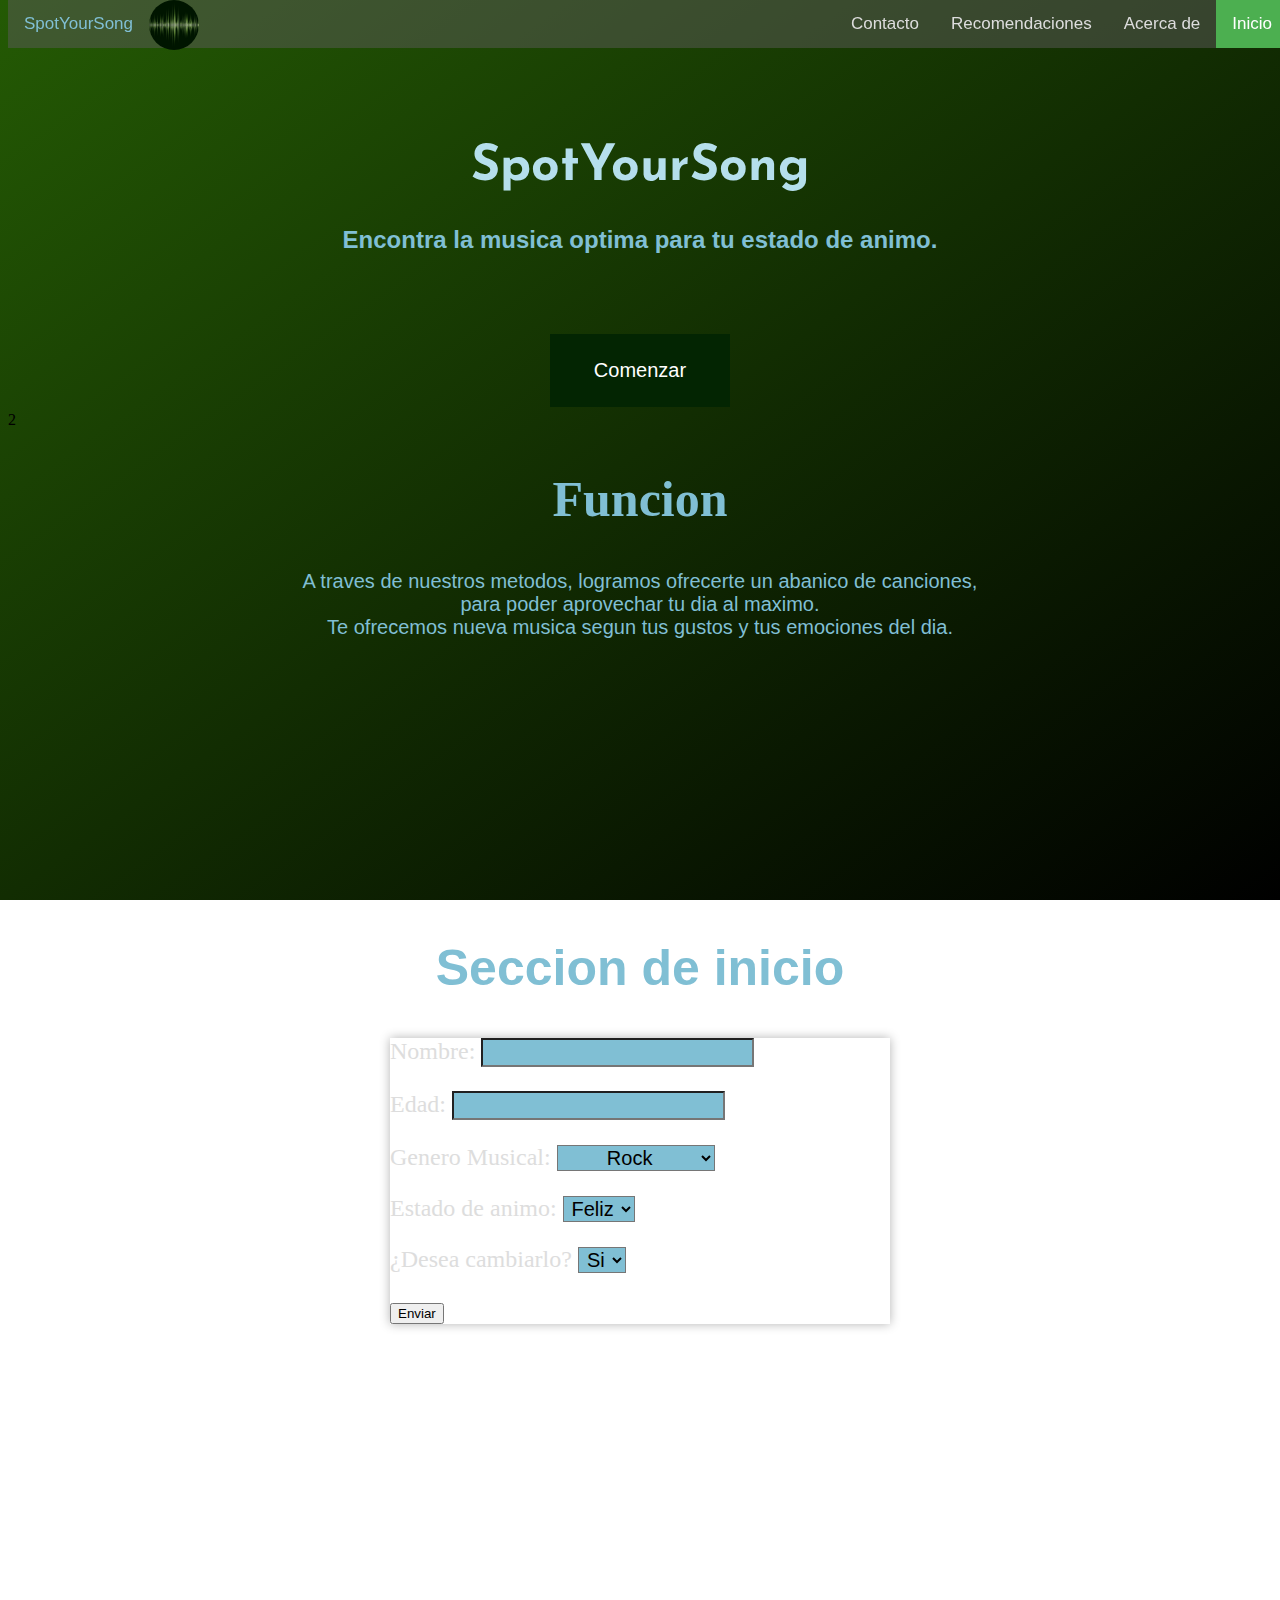
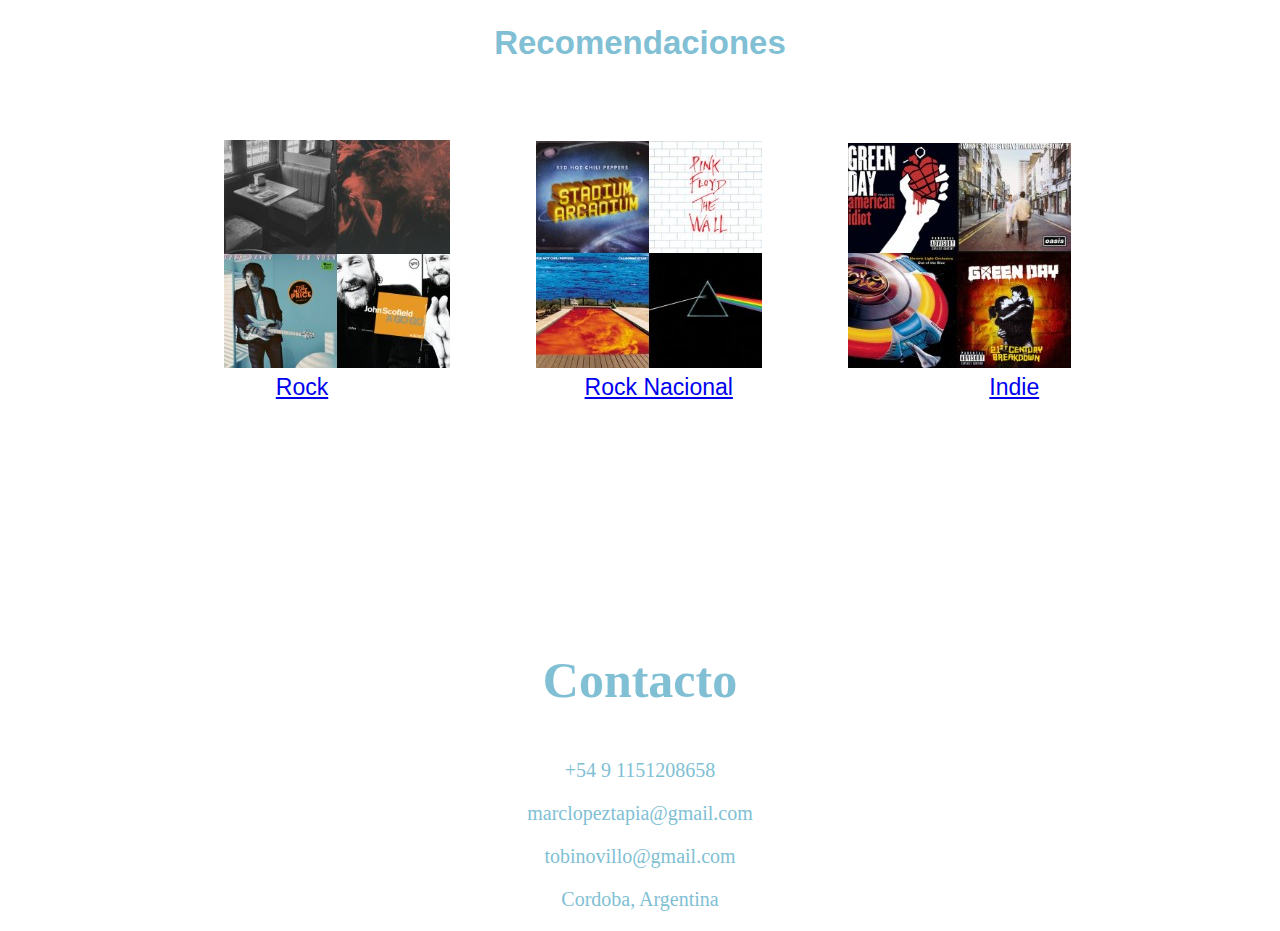
==== index.html @ 5e168425 "java1.3" ====
<!DOCTYPE html>
<html lang="en">
<head>
  <meta charset="UTF-8">
  <title>SpotYourSong</title>
  <meta content="Marcos Lopez y Tobias Novillo" name="autores">
  <meta content="Web para encontrar musica" name="descripcion">
  <meta content="Rock, Pop, indie, tecno, regaetton, rock nacion" name="palabras-clave">
  <link rel="preconnect" href="https://fonts.googleapis.com">
  <link rel="preconnect" href="https://fonts.gstatic.com" crossorigin>
  <link href="https://fonts.googleapis.com/css2?family=Josefin+Sans&display=swap" rel="stylesheet">
  <link rel="stylesheet" href="estilos.css">
  <link rel="shortcut icon" href="Fotos/logo2.jpeg" type="image/x-icon" alt="logo">
  <script type="text/javascript" src="funciones.js"></script>
</head>

<body>
  
  <header>
    <div class="navbar">
      <a href="#" class="tit">SpotYourSong</a>
      <a href="index.html" class= "active">Inicio</a>
      <a href="AcercaDe.html" class="acerca">Acerca de</a> 
      <a href="#Rec" class="recomendaciones">Recomendaciones</a>
      <a href="#contact" class= "contacto" >Contacto</a>
      <img id="logo" src="Fotos/logo2.jpeg" alt="Logo de la pagina."> 
    </div>

    <section class="textos-header">
      <h1 id="tituloPrincipal">SpotYourSong</h1>
      <h2 id="slogan"> 
        Encontra la musica optima para tu estado de animo.
      </h2>
    </section>
  </header>

  <main>
      <div id="contenedor">
        <button id="boton"><a href=#inicio>Comenzar</a></button>
      </div>
    </section>
  </main>2

  <h2 id="funcion">Funcion</h2>
  <section id="funcionalidad">
    <p>
      A traves de nuestros metodos, logramos ofrecerte un abanico de canciones,<br>
       para poder aprovechar tu dia al maximo.<br>
      Te ofrecemos nueva musica segun tus gustos y tus emociones del dia.
    </p>
  </section>

  <h2 id="inicio">Seccion de inicio</h2>
  <section id="Init">
    <form id="Formulario_Estado">
      <p>
        Nombre:
        <label for="nombre"></label>
        <input id="nom" type="text">

      </p>

      <p>
        Edad:
        <label for="edad"></label>
        <input id="eda" type="text" required>
      </p>

      <p>
        Genero Musical:
        <label for="genero"></label>
        <select id="genero">
          <option id= "rock" value="rock">Rock</option>
          <option id= "regge"value="reggeton">Reggeton</option>
          <option id ="rockn"value="Rock Nacional">Rock Nacional</option>
          <option id ="tecno"value="Tecno">Tecno generico</option>
        </select>
      </p>
  
      <p>
        Estado de animo:
        <label for="estado"></label>
        <select id="estado">
          <option id="feliz" value="Feliz">Feliz</option>
          <option id="triste" value="Triste">Triste</option>
        </select>
      </p>

      <p>
        ¿Desea cambiarlo?
        <label for="cambio"></label>
        <select id="cambio">
          <option id="si">Si</option>
          <option id="no">No</option>
        </select>
      </p>

      <p>
        <button class= "enviar" type="button" onclick="validacion();canciones()">Enviar</button>
      </p>
    </form>
  </section>

  <h2 id="Rec">Recomendaciones</h2>
  <section id="recom">
    <p>Te recomendamos algunos mix de canciones en spotify que probablemente no conocias: </p>

    <div id="cuadro">
      <img id="album" src="Fotos/album.jpg" alt="album1">
      <img id="album2" src="Fotos/album2.jpg" alt="album2">
      <img id="album3" src="Fotos/album3.jpg" alt="album3">
      <div class="playlist">
        <a href="https://open.spotify.com/playlist/0IgcpTmBDDiM1LK8ibbQpn?si=61bbd2f4859346fb" id="play1">Rock</a>
        <a href="https://open.spotify.com/playlist/2sxWXoLD5AUyGDnlIcetSJ?si=ed8d44a08c424607" id="play2">Rock Nacional</a>
        <a href="https://open.spotify.com/playlist/3QhdwkvgorJ3FhOgFNNyPO?si=23a668f12faa4a06" id="play3">Indie</a>
      </div>
     </div>

    
  </section>

  <h2 id="contact">Contacto</h2>
  <section id="cont">
    <p>+54 9 1151208658 </p>
    <p>marclopeztapia@gmail.com</p>
    <p>tobinovillo@gmail.com</p>
    <p>Cordoba, Argentina</p>
  </section>
  

 
</body>
</html>
---- estilos.css ----
#tituloPrincipal {
    color: rgb(181, 223, 236);
    text-align: center;
    font-size: 50px;
    /*font-family: SF Pro Display,SF Pro Icons,AOS Icons,Helvetica Neue,Helvetica,Arial,sans-serif;
    */
    font-family: 'Josefin Sans', sans-serif;
    
  }

  #logo {
    position: absolute;
    display: inline-block;
    vertical-align: middle;
    margin-right: 10px;
    width: 50px;
    height: 50px;
    border-radius: 300%;
    padding: 0px;
    background-color: transparent;
    opacity: 1;

  }

  body {
    /*background-image: url("Fotos/background.jpeg");*/
    /*background: linear-gradient(45deg, #000000,#1b1919 ,#005000, #035503, #1b1919, #000000);*/
    background:linear-gradient(to bottom right, #245a04, #000000);
    background-repeat: no-repeat;
    background-size: cover;
    background-attachment: fixed;
    padding-top: 100px;
  }

  
  .navbar {
    font-family: SF Pro Display,SF Pro Icons,AOS Icons,Helvetica Neue,Helvetica,Arial,sans-serif;
    position: fixed;
    top: 0;
    width: 100%;
    background-color: rgba(91, 89, 89, 0.5);
    z-index: 1;
  }


  .navbar a {
    float: right;
    /*color: #f2f2f2;*/
    text-align: center;
    padding: 14px 16px;
    text-decoration: none;
    font-size: 17px;
  }

  .navbar a:hover {
    background-color: #ddd;
    color: black;
  }

  .navbar .active {
    background-color: #4CAF50;
    color: white;
  }
  .tit {
  float: left !important;
  color: rgb(128, 191, 212);
  font-family:SF Pro Display,SF Pro Icons,AOS Icons,Helvetica Neue,Helvetica,Arial,sans-serif ;
  }

.recomendaciones{
    color:#ddd;
}

.acerca{
    color:#ddd;
}
.contacto{
    color:#ddd;
}
.navbar a.tit:hover{
  text-decoration: none;
}
#slogan{
  color: rgb(128, 191, 212);
  text-align: center;
  font-family: SF Pro Display,SF Pro Icons,AOS Icons,Helvetica Neue,Helvetica,Arial,sans-serif;
  
  
}
#contenedor{
  text-align: center;
}
button a{
  text-decoration: none;
  color:inherit;
}
#boton{
  background-color:#032502;
  border:none;
  color:white;
  padding: 25px 44px;
  text-align: center;
  text-decoration: none;
  display:inline-block;
  font-size: 20px;
  margin: 4px 2px;
  cursor:pointer;
  margin-top: 60px;
}
#inicio{
    text-align: center;
  color:rgb(128, 191, 212);
  font-size: 50px;
  margin-top: 300px;
  font-family: SF Pro Display,SF Pro Icons,AOS Icons,Helvetica Neue,Helvetica,Arial,sans-serif;
}
#init{
  font-family: SF Pro Display,SF Pro Icons,AOS Icons,Helvetica Neue,Helvetica,Arial,sans-serif;
  margin-top: 50px;
  justify-content: center;
  display:flex;
  align-items: center;
}
#Formulario_Estado{
    margin:0% auto;
    margin-top: 20px;
  color:#ddd;
  max-width: 500px;
  font-size: x-large;
  box-shadow: 0 0 10px rgba(0,0,0,0.3);

}

#play1 {
  margin-left:20px;
}
#play2{
  margin-left: 250px;
}
#play3{
  margin-left: 250px;
}
#funcion{
  text-align: center;
  color:rgb(128, 191, 212);
  font-size: 50px;
}
#funcionalidad{

  text-align: center;
  color:rgb(128, 191, 212);
  font-size:20px;
  font-family: SF Pro Display,SF Pro Icons,AOS Icons,Helvetica Neue,Helvetica,Arial,sans-serif;
}

#nom{
  text-align: center;
  font-size: 20px;
  background-color:rgb(128, 191, 212) ;
}

#eda{
  text-align: center;
  font-size: 20px;
  background-color:rgb(128, 191, 212) ;
}

#genero{
    text-align: center;
    font-size: 20px;
    background-color:rgb(128, 191, 212) ;
   
}

#estado{
    text-align: center;
    font-size: 20px;
    background-color: rgb(128, 191, 212);
    
}
#cambio{
    text-align: center;
    font-size: 20px;
    background-color: rgb(128, 191, 212);
}
a.enviar{
    display:inline-block;
    padding:4px 7px;
    margin:0.1em;
    border:0.15em solid #CCCCCC;
    box-sizing: border-box;
    text-decoration:none;
    font-weight:400;
    font-family:'Segoe UI','Roboto',sans-serif;
    color:#000000;
    background-color:rgb(128, 191, 212);;
    text-align:center;
    position:relative;
    }
    a.enviar:hover{
    border-color:#7a7a7a;
    }
    a.enviar:active{
    background-color:#999999;
    }
   


#Rec{
    text-align: center;
    color:rgb(128, 191, 212);
    font-size: 33px;
    margin-top: 300px;
    font-family: SF Pro Display,SF Pro Icons,AOS Icons,Helvetica Neue,Helvetica,Arial,sans-serif;
}

#recom{
    text-align: center;
    color:white;
    font-size: 23px;
    margin-top: 10px;
    font-family: SF Pro Display,SF Pro Icons,AOS Icons,Helvetica Neue,Helvetica,Arial,sans-serif;
}


#cuadro{
    margin-left: 15px;
    color:rgb(128, 191, 212);
    margin-top: 10px;
    font-family: SF Pro Display,SF Pro Icons,AOS Icons,Helvetica Neue,Helvetica,Arial,sans-serif;
}

.playlist{
    color:rgb(128, 191, 212);
    text-decoration: none;
    display: inline-block;
    cursor:pointer;
    font-family: SF Pro Display,SF Pro Icons,AOS Icons,Helvetica Neue,Helvetica,Arial,sans-serif;
}

.playlist:hover{
    border-color: #7a7a7a;
}

#play{
    color:rgb(128, 191, 212);
    text-decoration: none;
    display: inline-block;
    cursor:pointer;
    font-family: SF Pro Display,SF Pro Icons,AOS Icons,Helvetica Neue,Helvetica,Arial,sans-serif;
}

#album2{
    margin-left:80px;
}
#album3{
    margin-left:80px;
}

#contact{
    margin-top: 250px;
    text-align: center;
    font-size:50px;
    color:rgb(128, 191, 212);
}
#cont{
    margin-top: 50px;
    text-align: center;
    font-size:20px;
    color:rgb(128, 191, 212);
}

#titul{
    text-align: center;
    color:rgb(128, 191, 212);
    font-size: 50px;
    font-family: SF Pro Display,SF Pro Icons,AOS Icons,Helvetica Neue,Helvetica,Arial,sans-serif;
}
#funcionn{
    text-align: center;
    color:rgb(128, 191, 212);
    font-size: 50px;
    font-family: SF Pro Display,SF Pro Icons,AOS Icons,Helvetica Neue,Helvetica,Arial,sans-serif;
    margin-top: 60px;
}
#explicacion{
    text-align: center;
    color:rgb(34, 142, 179);
    font-size:20px;
    font-family: SF Pro Display,SF Pro Icons,AOS Icons,Helvetica Neue,Helvetica,Arial,sans-serif;
}

#objetivos{
    margin-top: 40px;
    text-align: center;
    color:rgb(128, 191, 212);
    font-size: 50px;
    font-family: SF Pro Display,SF Pro Icons,AOS Icons,Helvetica Neue,Helvetica,Arial,sans-serif;
}

#obj{
    color:rgb(34, 142, 179);
    text-align: center;
    font-size:20px;
    font-family: SF Pro Display,SF Pro Icons,AOS Icons,Helvetica Neue,Helvetica,Arial,sans-serif;
}
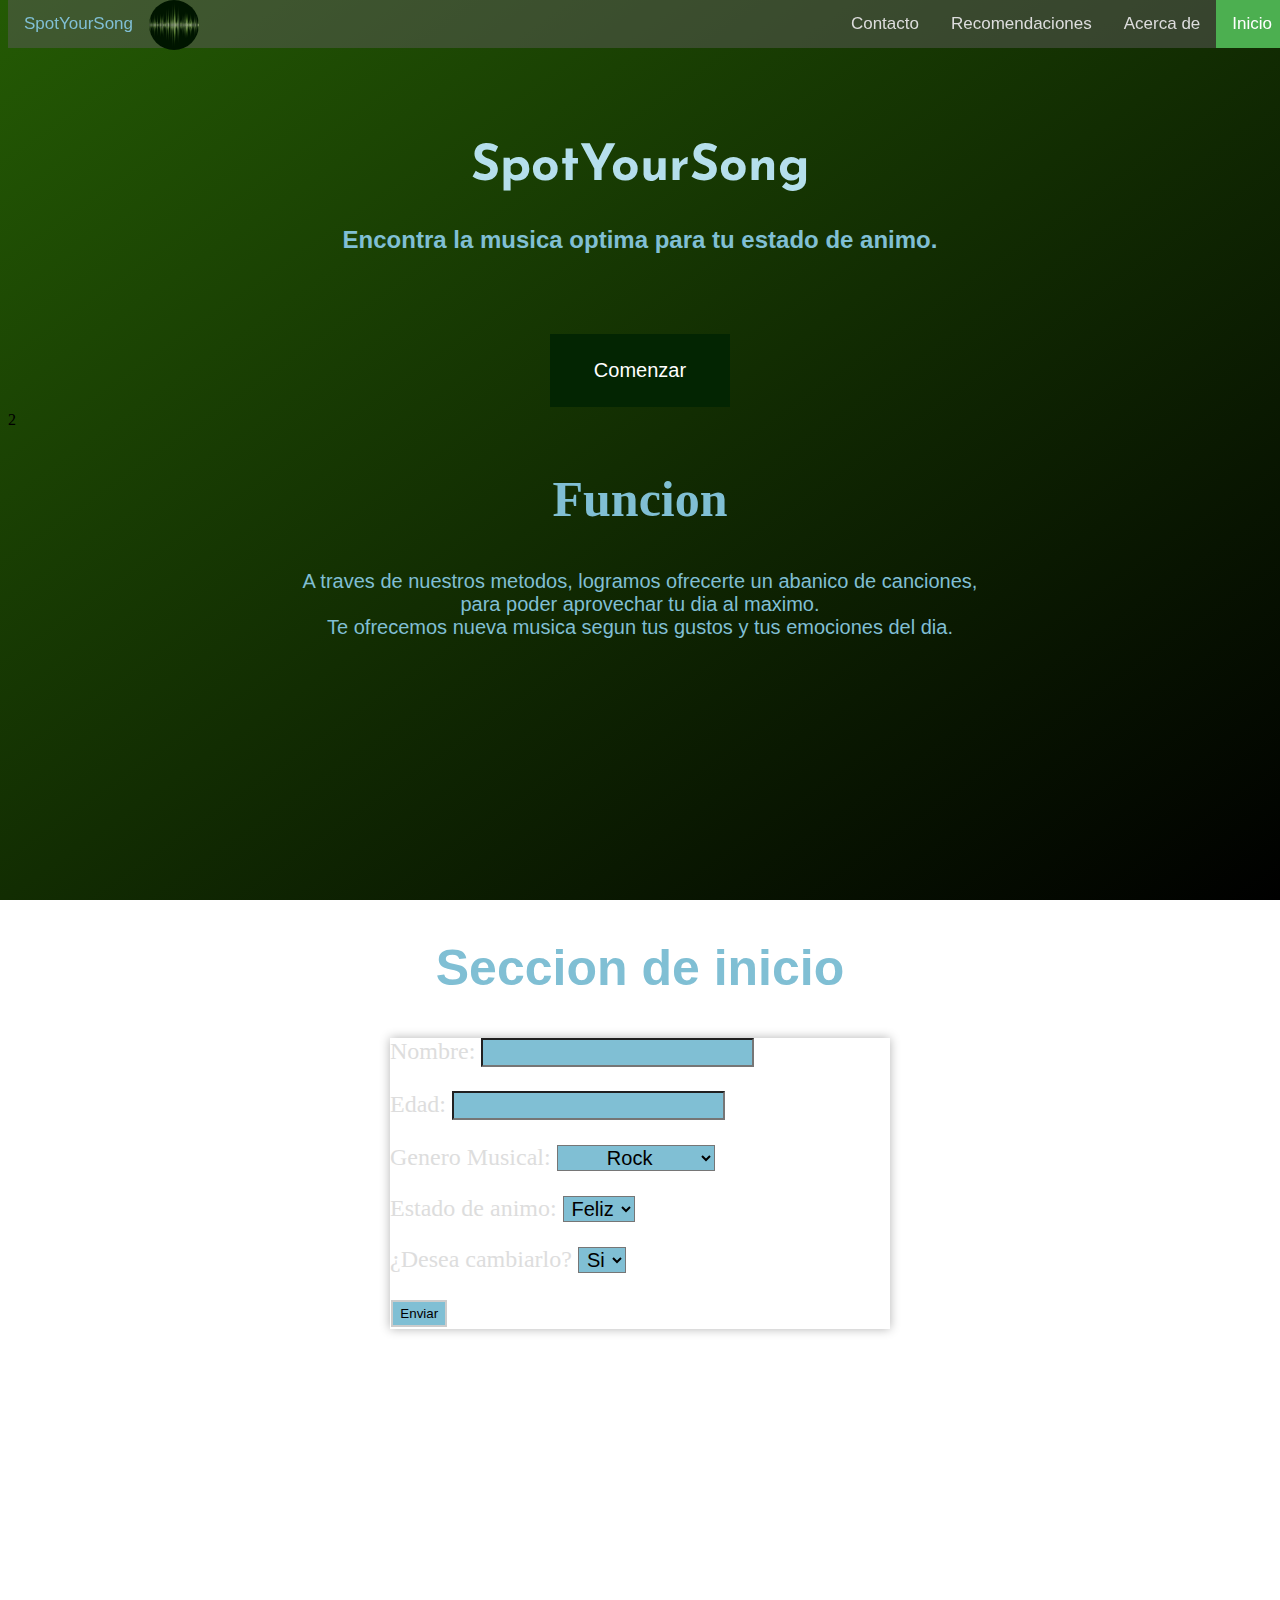
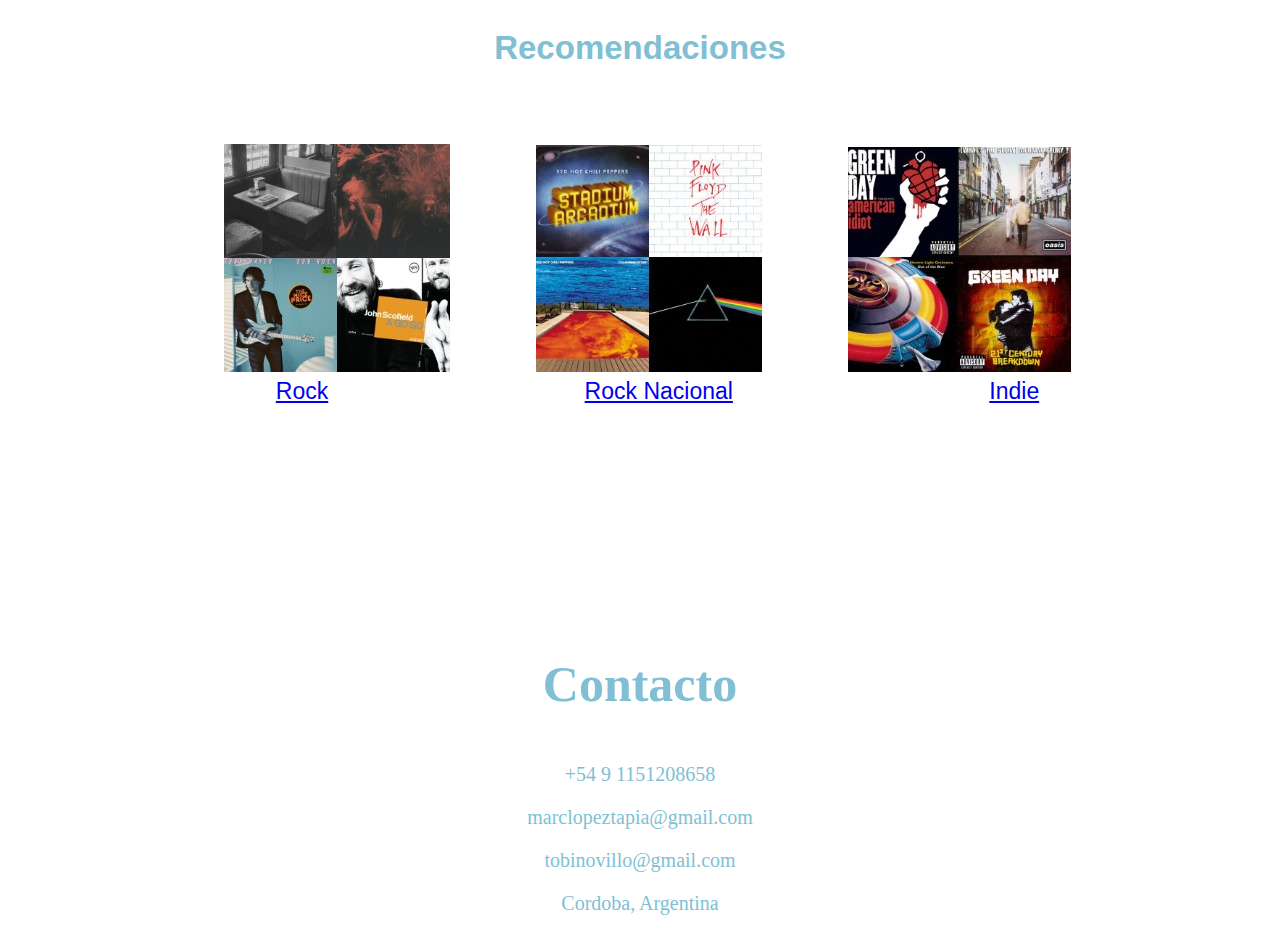
==== commit c3511a44: "Java1.5" ====
--- a/index.html
+++ b/index.html
@@ -5,7 +5,7 @@
   <title>SpotYourSong</title>
   <meta content="Marcos Lopez y Tobias Novillo" name="autores">
   <meta content="Web para encontrar musica" name="descripcion">
-  <meta content="Rock, Pop, indie, tecno, regaetton, rock nacion" name="palabras-clave">
+  <meta content="Rock, tecno, trap, rock nacional" name="palabras-clave">
   <link rel="preconnect" href="https://fonts.googleapis.com">
   <link rel="preconnect" href="https://fonts.gstatic.com" crossorigin>
   <link href="https://fonts.googleapis.com/css2?family=Josefin+Sans&display=swap" rel="stylesheet">
@@ -71,9 +71,9 @@
         <label for="genero"></label>
         <select id="genero">
           <option id= "rock" value="rock">Rock</option>
-          <option id= "regge"value="reggeton">Reggeton</option>
-          <option id ="rockn"value="Rock Nacional">Rock Nacional</option>
-          <option id ="tecno"value="Tecno">Tecno generico</option>
+          <option id= "trap"value="trap">Trap</option>
+          <option id ="rockn"value="rockn">Rock Nacional</option>
+          <option id ="tecno"value="tecno">Tecno generico</option>
         </select>
       </p>
   
--- a/estilos.css
+++ b/estilos.css
@@ -183,7 +183,7 @@
     font-size: 20px;
     background-color: rgb(128, 191, 212);
 }
-a.enviar{
+.enviar{
     display:inline-block;
     padding:4px 7px;
     margin:0.1em;
@@ -197,10 +197,10 @@
     text-align:center;
     position:relative;
     }
-    a.enviar:hover{
+    .enviar:hover{
     border-color:#7a7a7a;
     }
-    a.enviar:active{
+    .enviar:active{
     background-color:#999999;
     }
    
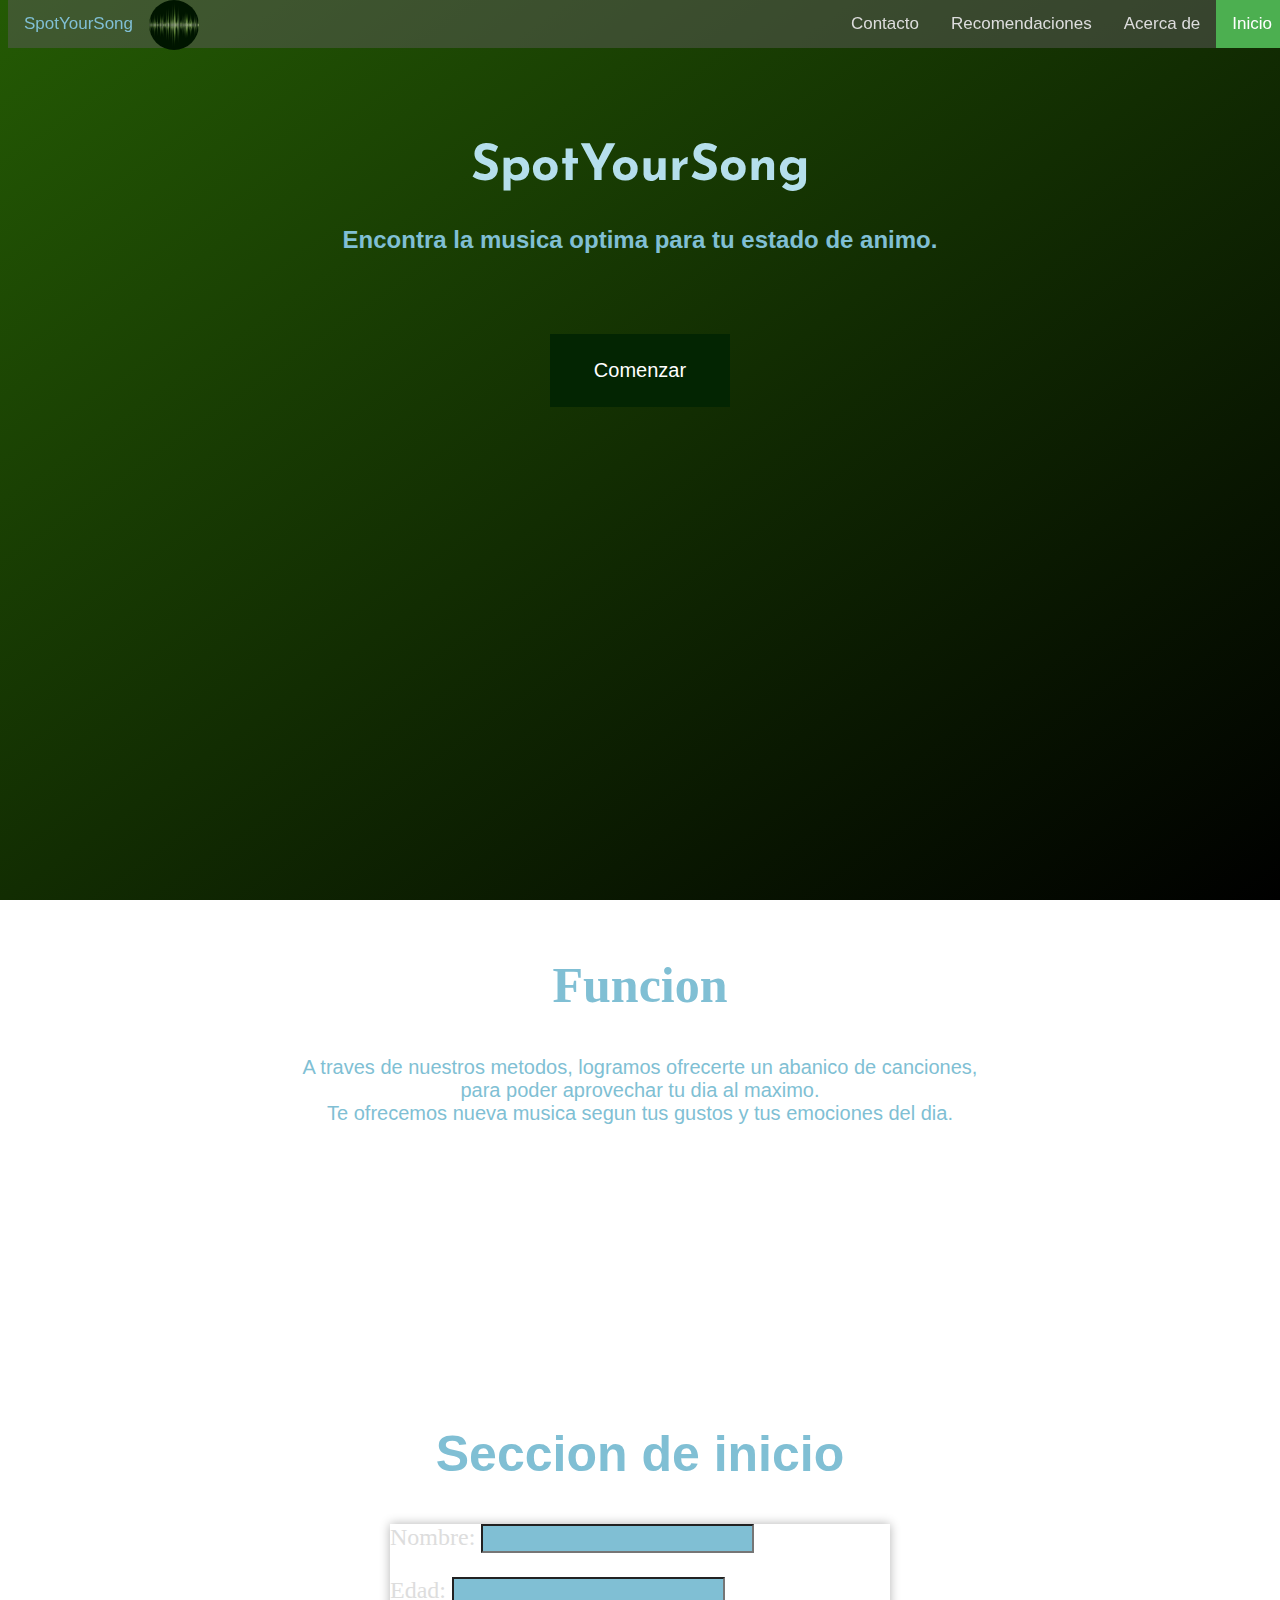
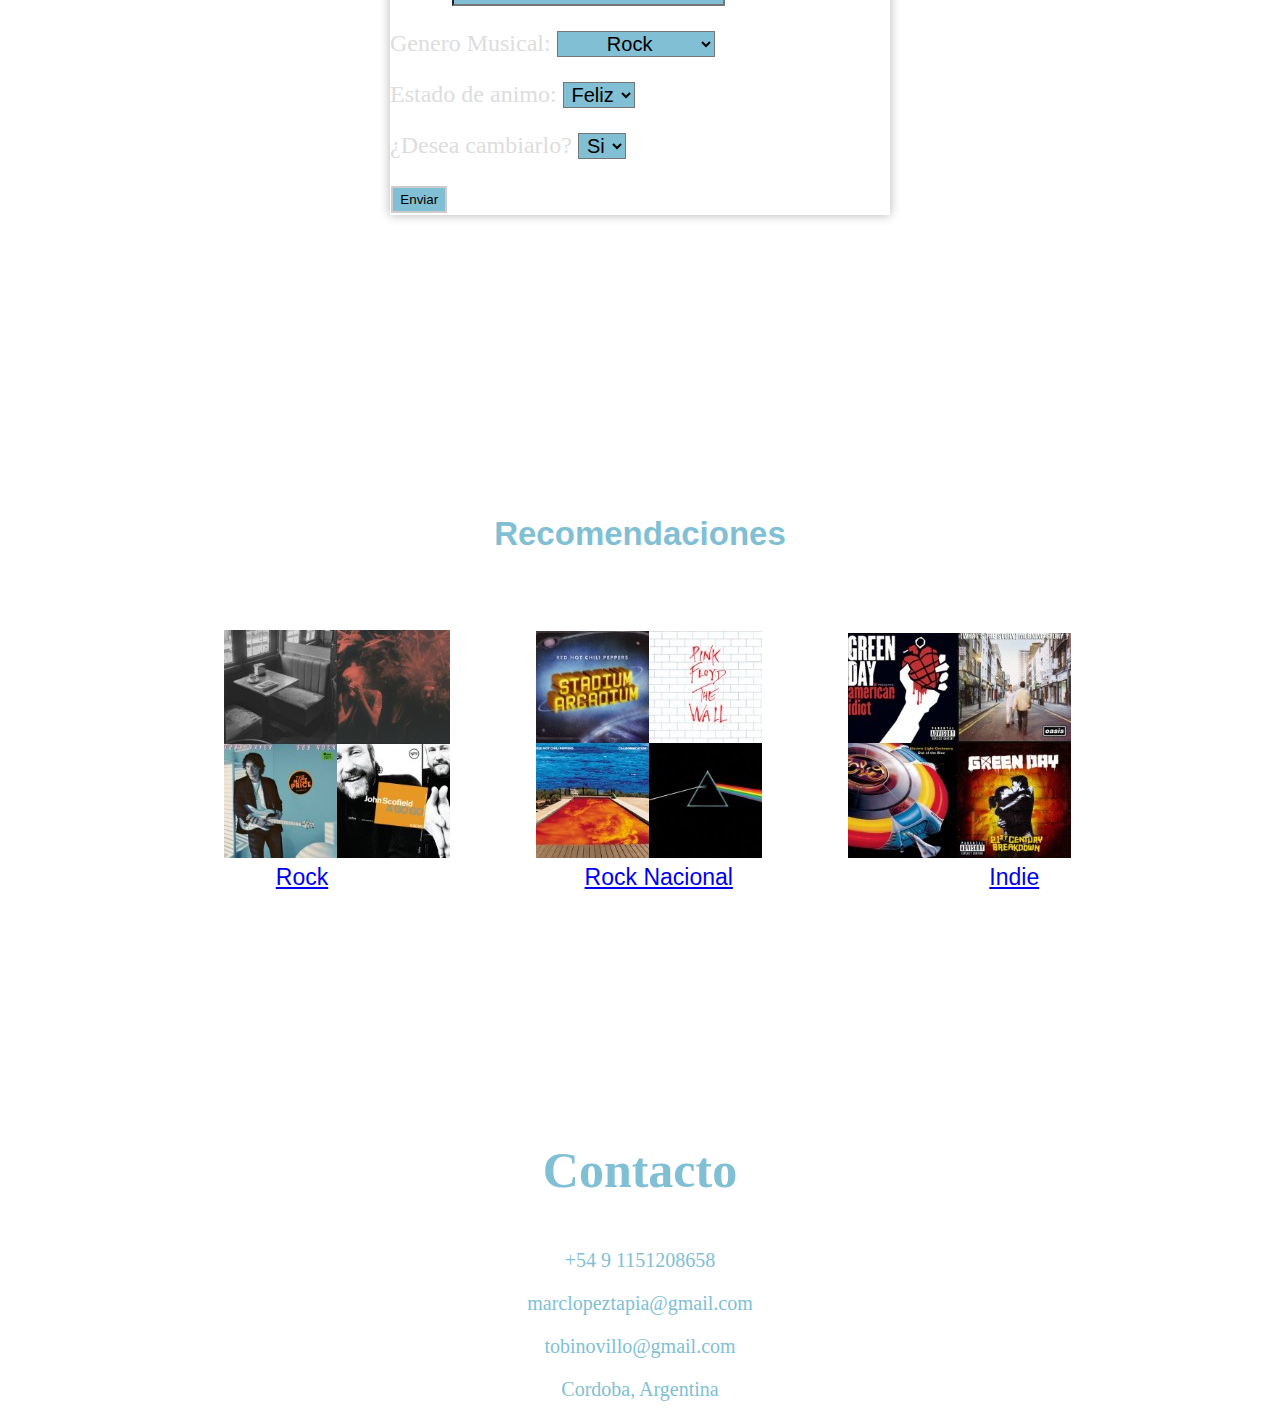
==== commit d919962a: "se creo la etiqueta canvas con la funcion" ====
--- a/index.html
+++ b/index.html
@@ -36,11 +36,13 @@
 
   <main>
       <div id="contenedor">
-        <button id="boton"><a href=#inicio>Comenzar</a></button>
+        <button id="boton" type="button" onclick="setInterval(animacion,10)"><a href=#inicio>Comenzar</a></button>
       </div>
     </section>
-  </main>2
-
+  </main>
+  <canvas id="miCanvas" class="move" width="1000px" height="500px">
+    Tu navegador no soporta el tag de HTML5 canvas 
+  </canvas>
   <h2 id="funcion">Funcion</h2>
   <section id="funcionalidad">
     <p>
@@ -49,10 +51,10 @@
       Te ofrecemos nueva musica segun tus gustos y tus emociones del dia.
     </p>
   </section>
-
   <h2 id="inicio">Seccion de inicio</h2>
   <section id="Init">
     <form id="Formulario_Estado">
+    
       <p>
         Nombre:
         <label for="nombre"></label>
@@ -65,7 +67,7 @@
         <label for="edad"></label>
         <input id="eda" type="text" required>
       </p>
-
+    
       <p>
         Genero Musical:
         <label for="genero"></label>
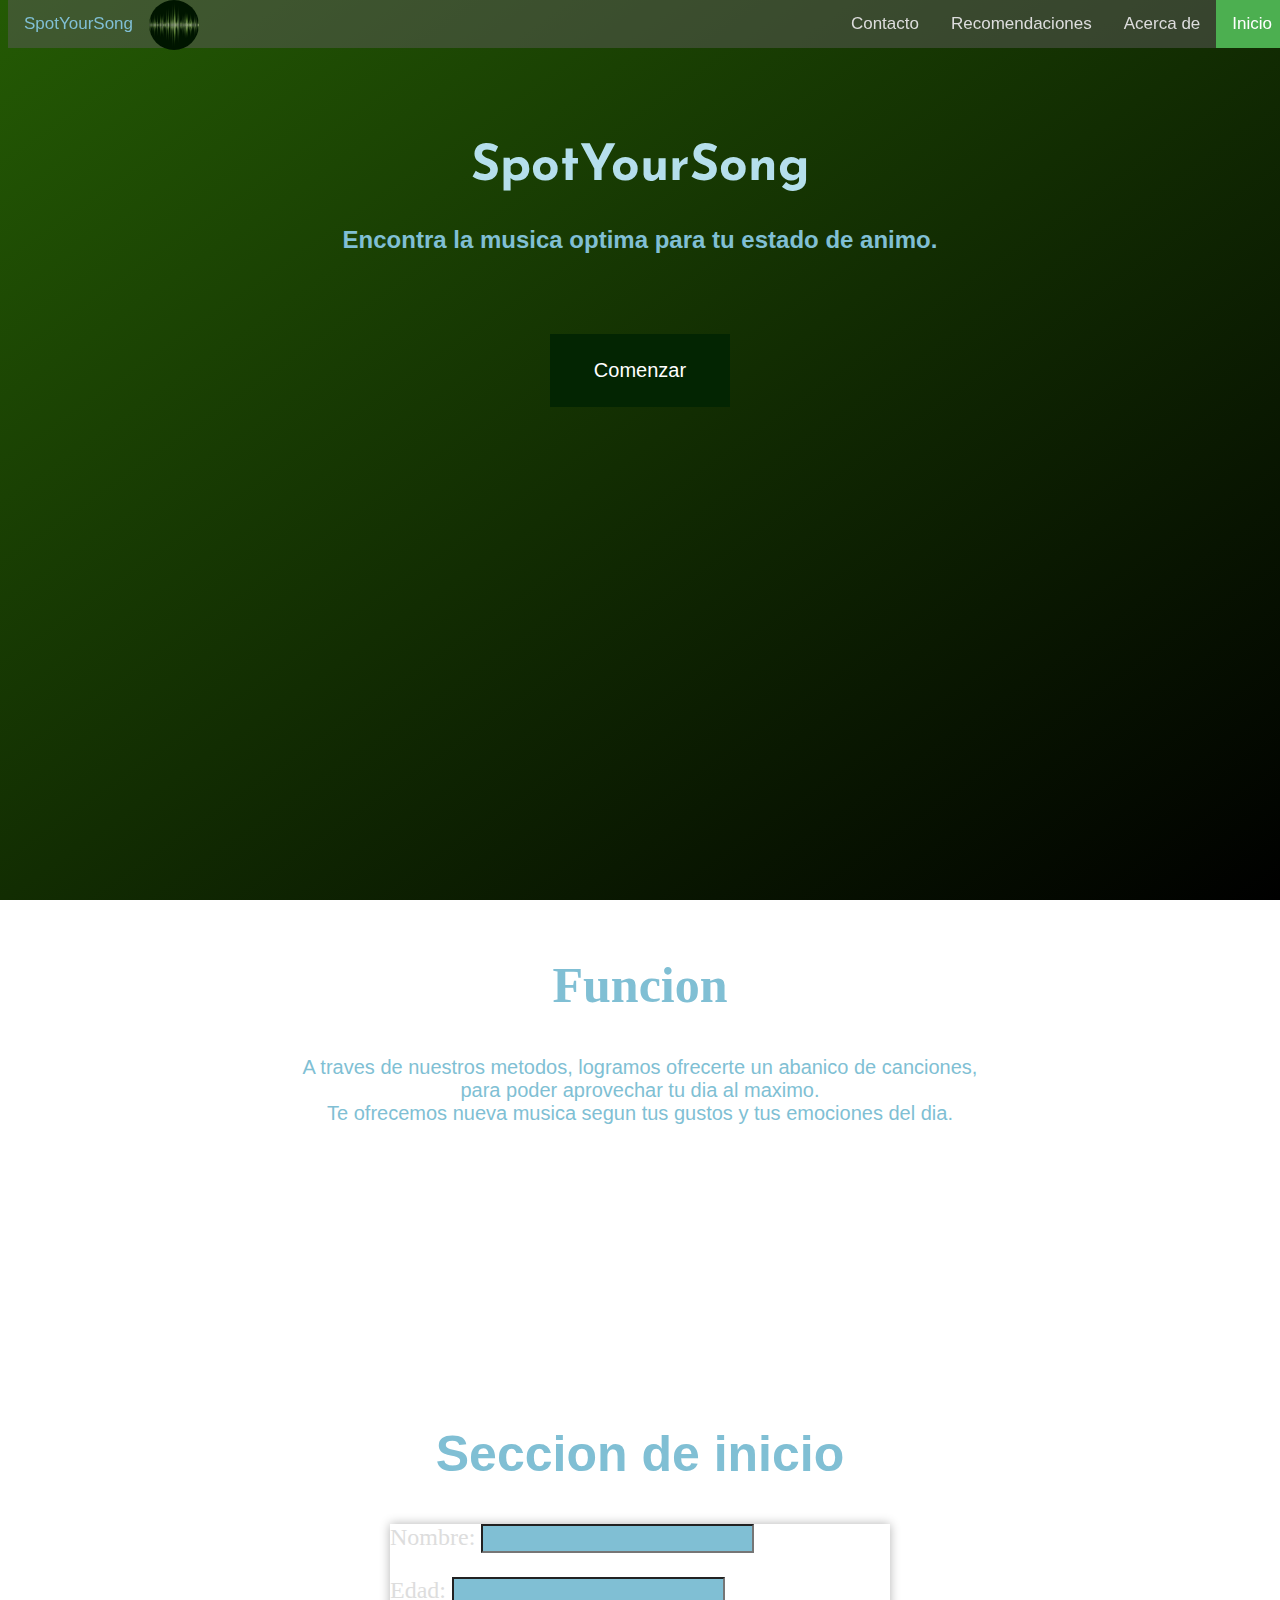
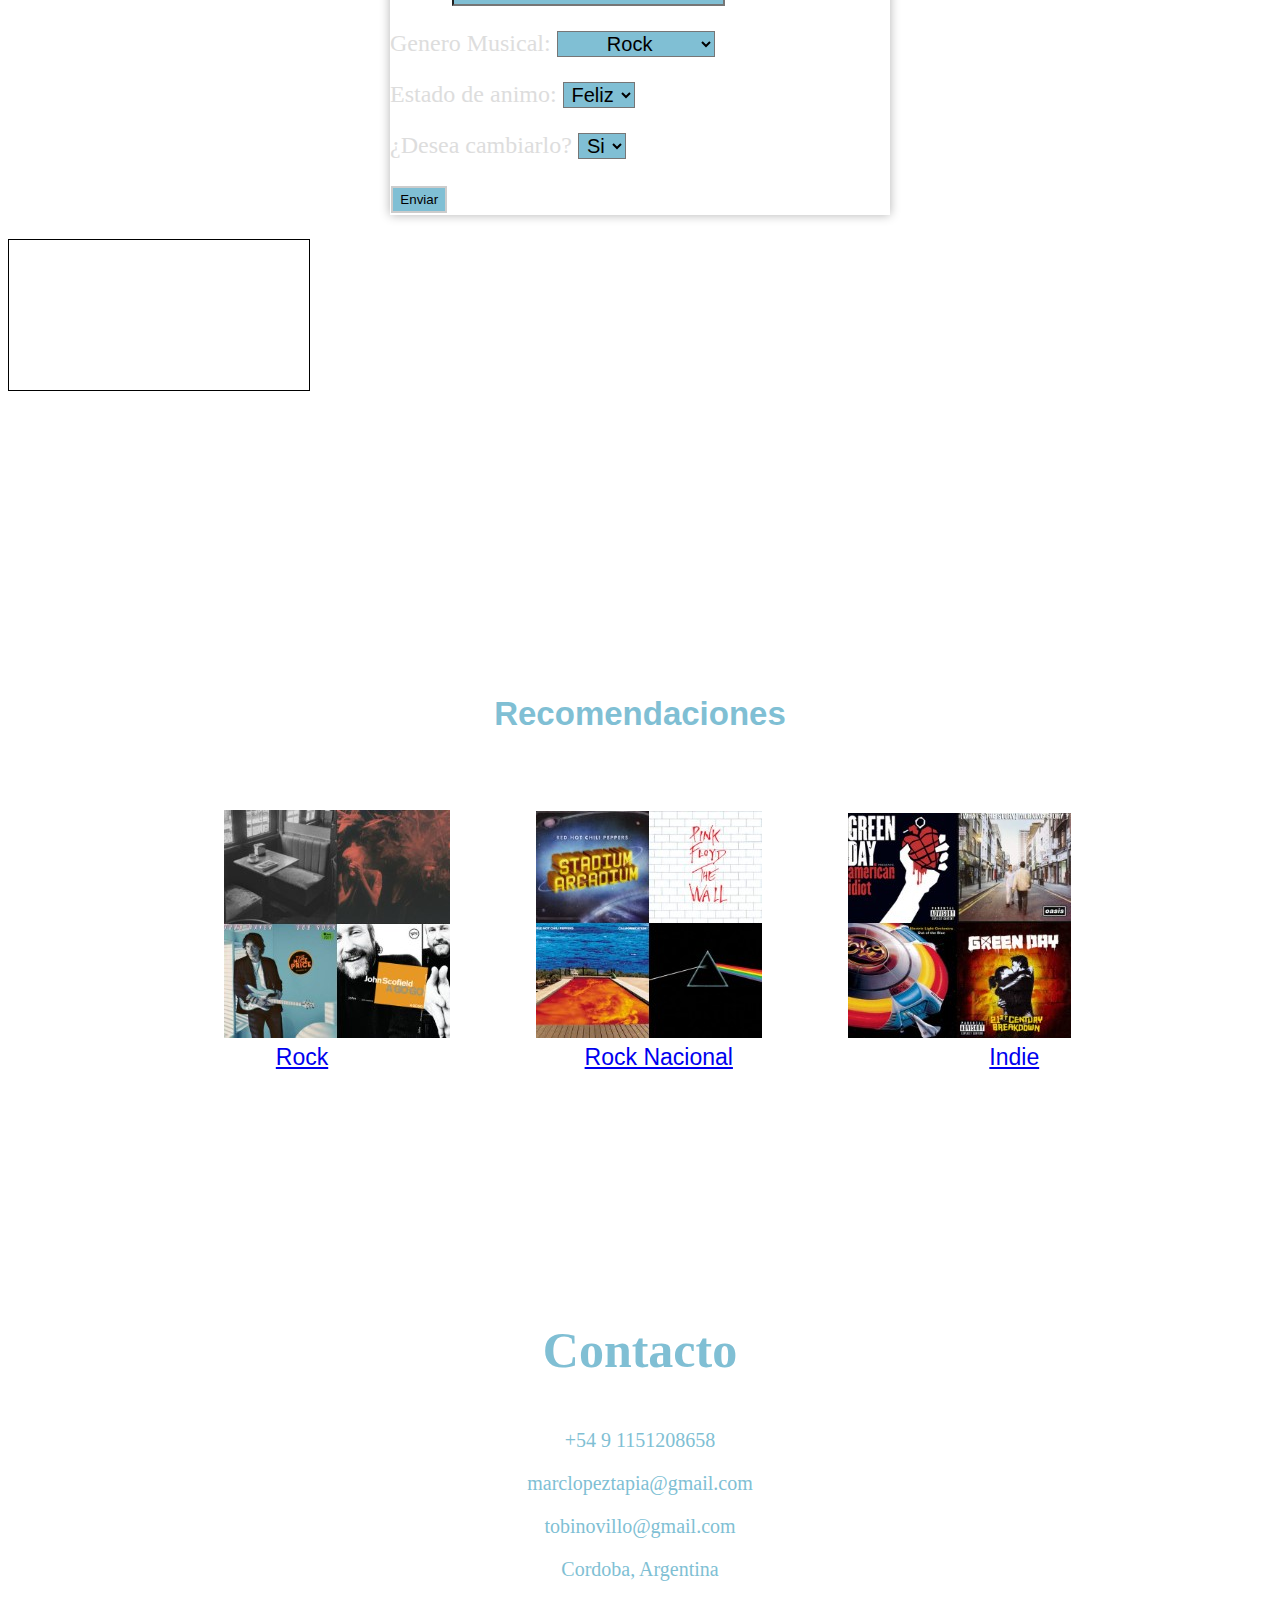
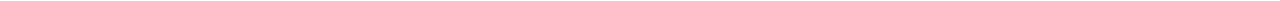
==== commit bfe54ae9: "Mejora errores" ====
--- a/index.html
+++ b/index.html
@@ -98,9 +98,13 @@
       </p>
 
       <p>
-        <button class= "enviar" type="button" onclick="validacion();canciones()">Enviar</button>
+        <button class= "enviar" type="button" onclick="validacion();canciones();startanimation()">Enviar</button>
       </p>
     </form>
+  </section>
+
+  <section>
+    <canvas id="canvas"></canvas>
   </section>
 
   <h2 id="Rec">Recomendaciones</h2>
--- a/estilos.css
+++ b/estilos.css
@@ -303,4 +303,8 @@
     text-align: center;
     font-size:20px;
     font-family: SF Pro Display,SF Pro Icons,AOS Icons,Helvetica Neue,Helvetica,Arial,sans-serif;
+}
+
+#canvas {
+  border: 1px solid black;
 }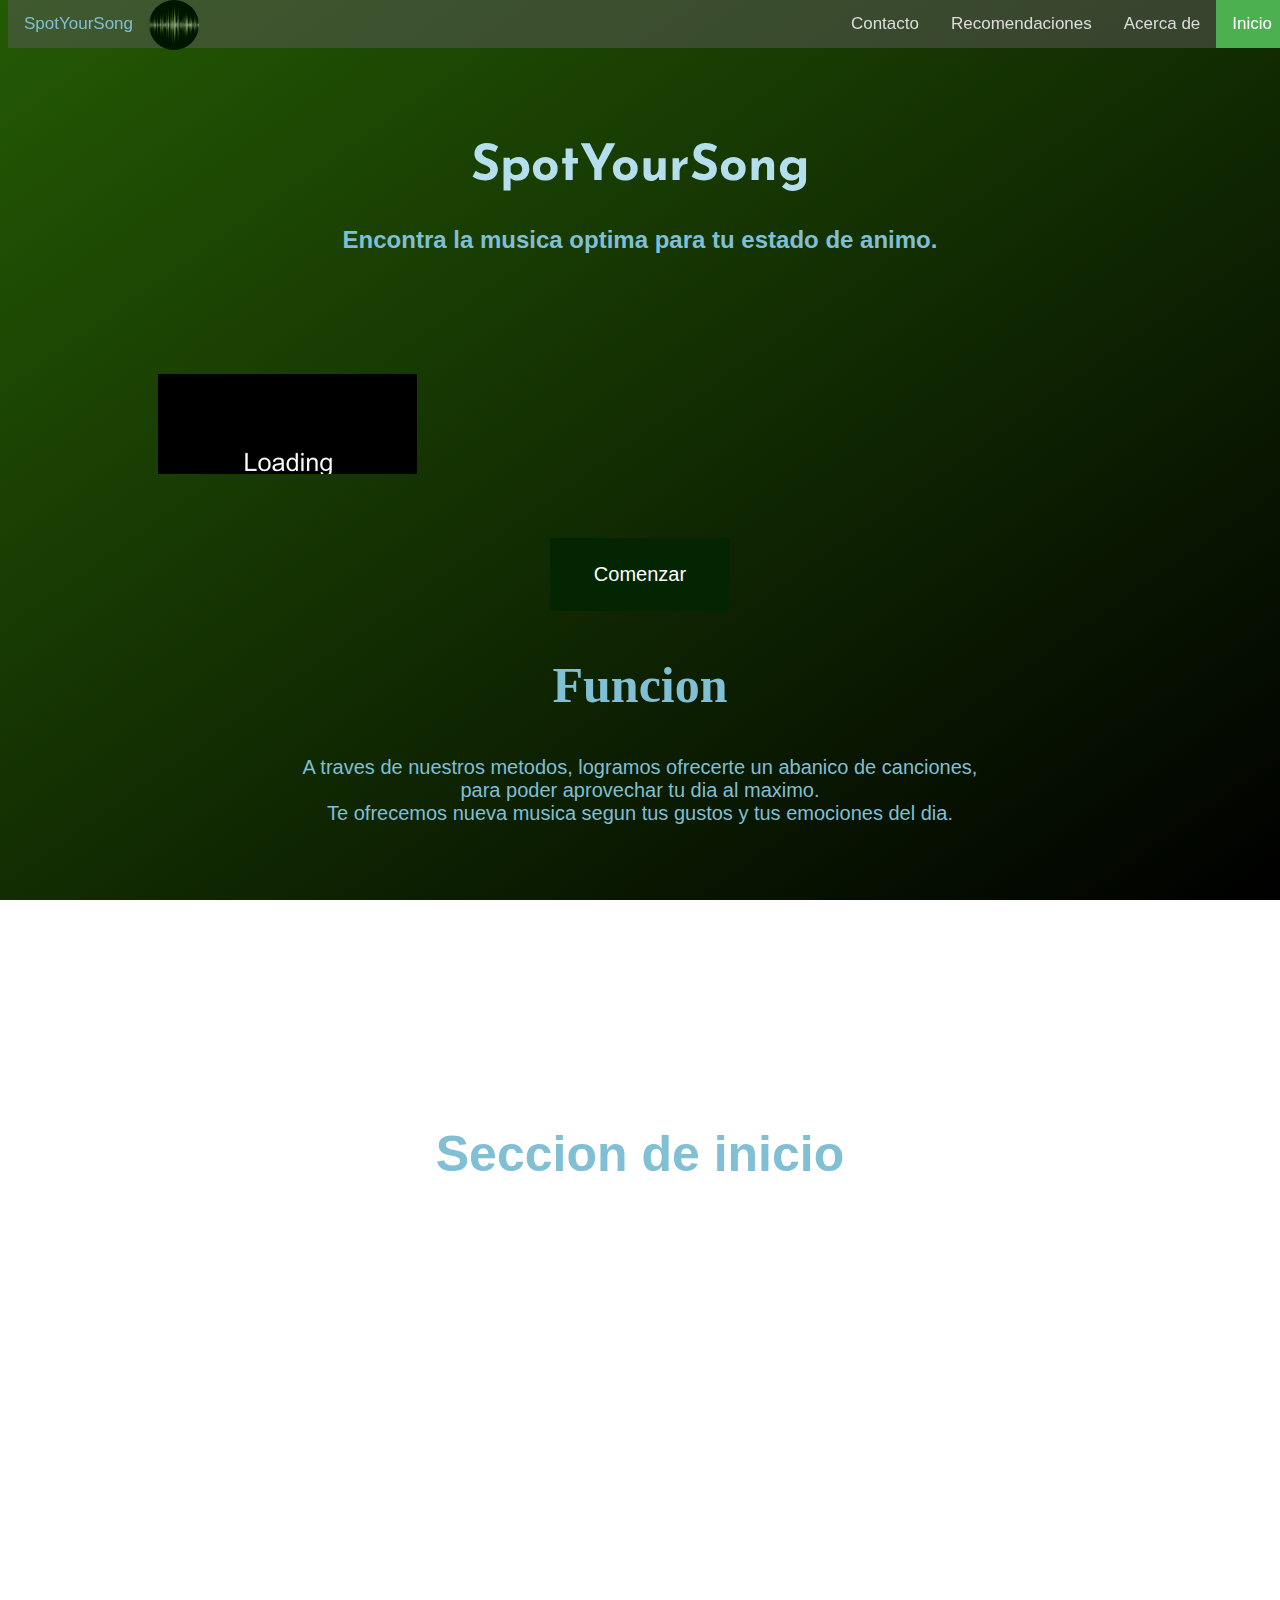
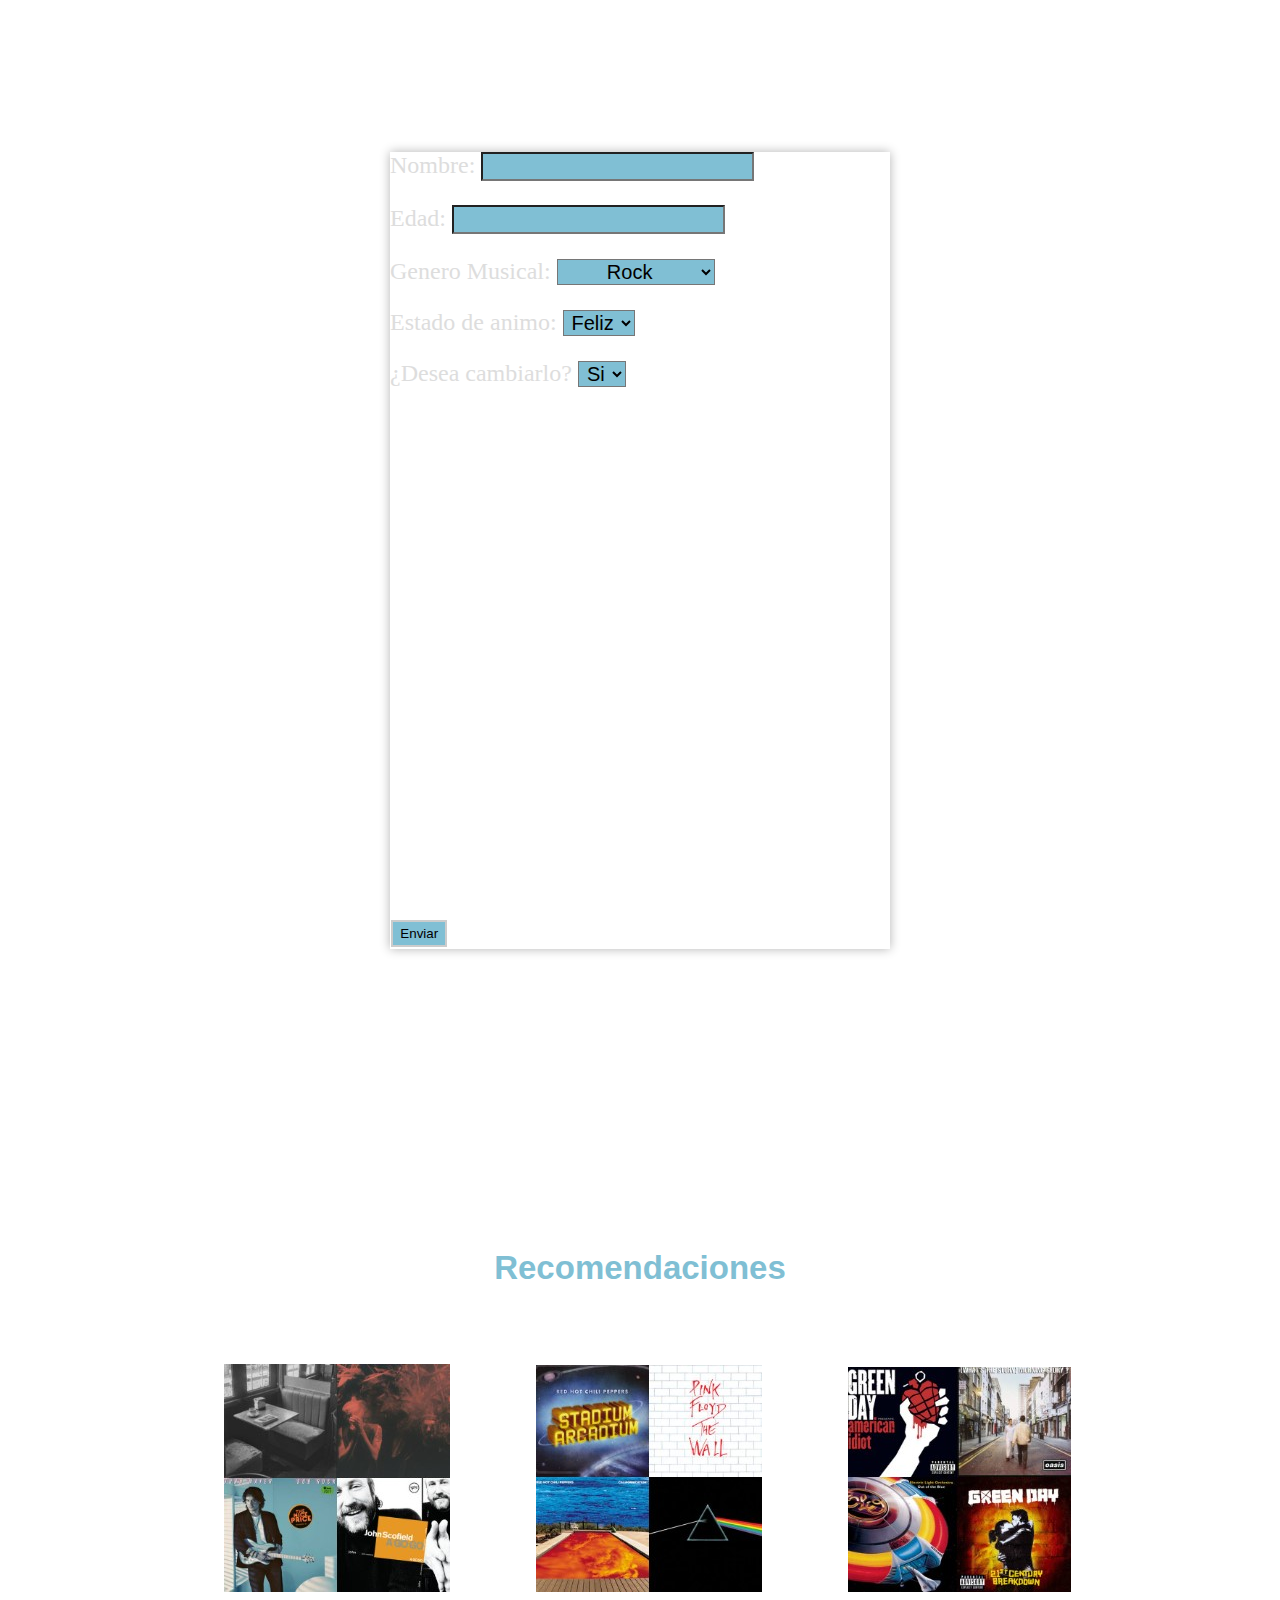
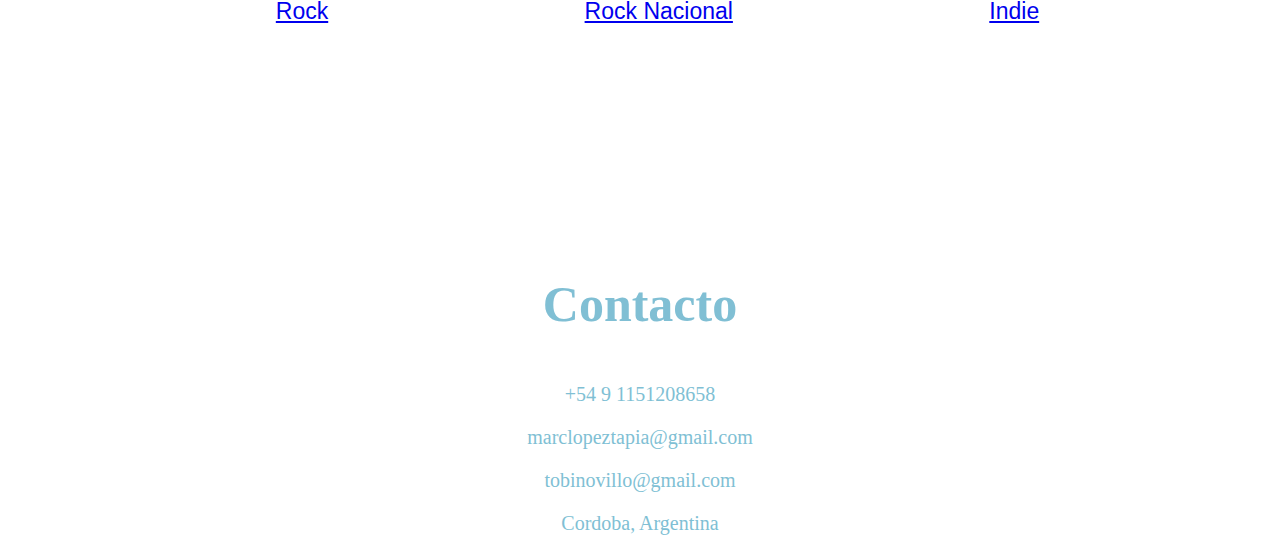
==== commit 329d693c: "se realizo animacion y resolucion de issues" ====
--- a/index.html
+++ b/index.html
@@ -14,8 +14,7 @@
   <script type="text/javascript" src="funciones.js"></script>
 </head>
 
-<body>
-  
+<body onload="setInterval(cargarWeb, 10)" >
   <header>
     <div class="navbar">
       <a href="#" class="tit">SpotYourSong</a>
@@ -33,16 +32,16 @@
       </h2>
     </section>
   </header>
+  <canvas id="loadCanvas" width="2000" height="200">
+    Tu navegador no soporta el tag de HTML5 canvas
+  </canvas>
 
   <main>
       <div id="contenedor">
-        <button id="boton" type="button" onclick="setInterval(animacion,10)"><a href=#inicio>Comenzar</a></button>
+        <button id="boton" type="button" onclick="setInterval(animacion,30)"><a href=#inicio>Comenzar</a></button>
       </div>
     </section>
   </main>
-  <canvas id="miCanvas" class="move" width="1000px" height="500px">
-    Tu navegador no soporta el tag de HTML5 canvas 
-  </canvas>
   <h2 id="funcion">Funcion</h2>
   <section id="funcionalidad">
     <p>
@@ -50,61 +49,65 @@
        para poder aprovechar tu dia al maximo.<br>
       Te ofrecemos nueva musica segun tus gustos y tus emociones del dia.
     </p>
+    
   </section>
-  <h2 id="inicio">Seccion de inicio</h2>
+  
+    <h2 id="inicio">Seccion de inicio</h2>
+    <canvas id="miCanvas" class="move" width="2000px" height="500px">
+      Tu navegador no soporta el tag de HTML5 canvas 
+    </canvas>
   <section id="Init">
-    <form id="Formulario_Estado">
-    
-      <p>
-        Nombre:
-        <label for="nombre"></label>
-        <input id="nom" type="text">
+      <div>
+        <form id="Formulario_Estado">
+          <p>
+            Nombre:
+            <label for="nombre"></label>
+            <input id="nom" type="text">
+          </p>
 
-      </p>
+          <p>
+            Edad:
+            <label for="edad"></label>
+            <input id="eda" type="text" required>
+          </p>
+        
+          <p>
+            Genero Musical:
+            <label for="genero"></label>
+            <select id="genero">
+              <option id= "rock" value="rock">Rock</option>
+              <option id= "trap"value="trap">Trap</option>
+              <option id ="rockn"value="rockn">Rock Nacional</option>
+              <option id ="tecno"value="tecno">Tecno generico</option>
+            </select>
+          </p>
+      
+          <p>
+            Estado de animo:
+            <label for="estado"></label>
+            <select id="estado">
+              <option id="feliz" value="Feliz">Feliz</option>
+              <option id="triste" value="Triste">Triste</option>
+            </select>
+          </p>
 
-      <p>
-        Edad:
-        <label for="edad"></label>
-        <input id="eda" type="text" required>
-      </p>
-    
-      <p>
-        Genero Musical:
-        <label for="genero"></label>
-        <select id="genero">
-          <option id= "rock" value="rock">Rock</option>
-          <option id= "trap"value="trap">Trap</option>
-          <option id ="rockn"value="rockn">Rock Nacional</option>
-          <option id ="tecno"value="tecno">Tecno generico</option>
-        </select>
-      </p>
-  
-      <p>
-        Estado de animo:
-        <label for="estado"></label>
-        <select id="estado">
-          <option id="feliz" value="Feliz">Feliz</option>
-          <option id="triste" value="Triste">Triste</option>
-        </select>
-      </p>
+          <p>
+            ¿Desea cambiarlo?
+            <label for="cambio"></label>
+            <select id="cambio">
+              <option id="si">Si</option>
+              <option id="no">No</option>
+            </select>
+            <canvas id="anim" class="move" width="2000px" height="500px">
+              Tu navegador no soporta el tag de HTML5 canvas 
+            </canvas>
+          </p>
 
-      <p>
-        ¿Desea cambiarlo?
-        <label for="cambio"></label>
-        <select id="cambio">
-          <option id="si">Si</option>
-          <option id="no">No</option>
-        </select>
-      </p>
-
-      <p>
-        <button class= "enviar" type="button" onclick="validacion();canciones();startanimation()">Enviar</button>
-      </p>
-    </form>
-  </section>
-
-  <section>
-    <canvas id="canvas"></canvas>
+          <p>
+            <button class= "enviar" type="button" onclick="validacion();canciones()">Enviar</button>
+          </p>
+        </form>
+      </div>
   </section>
 
   <h2 id="Rec">Recomendaciones</h2>
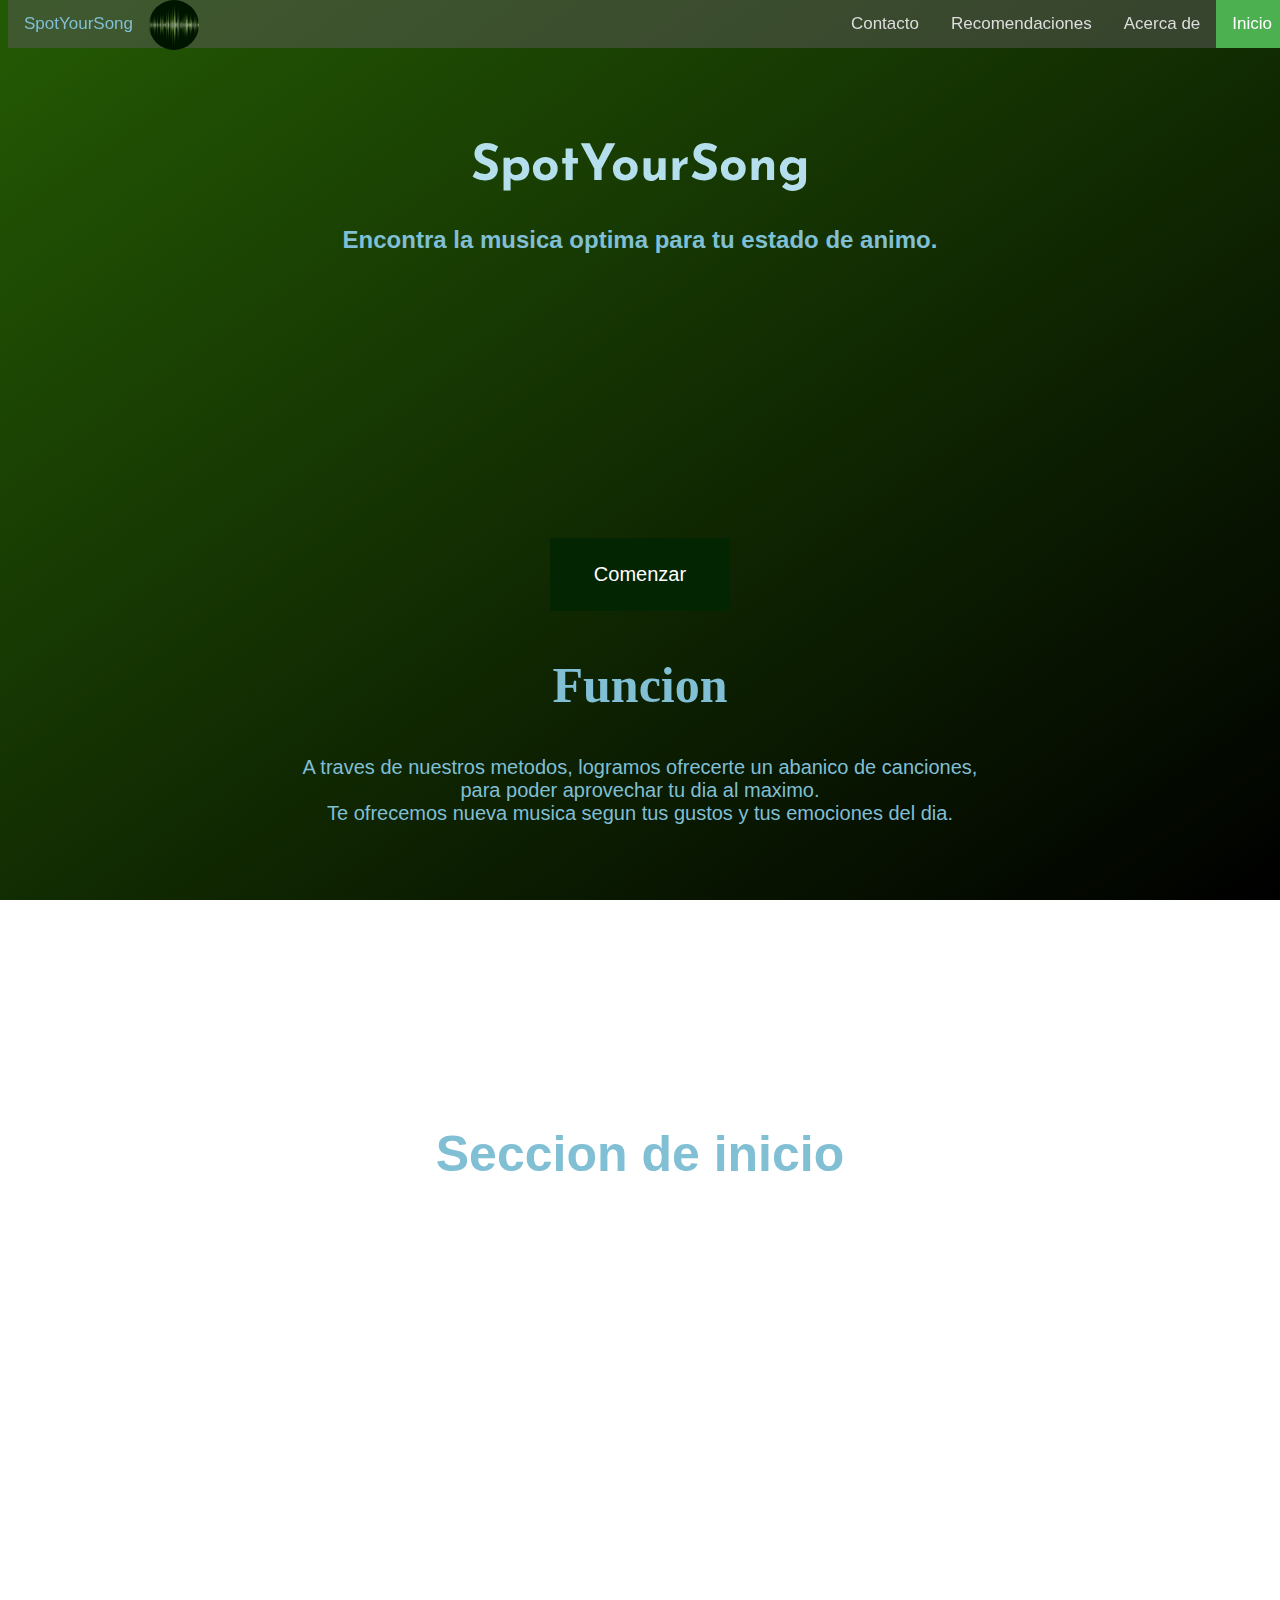
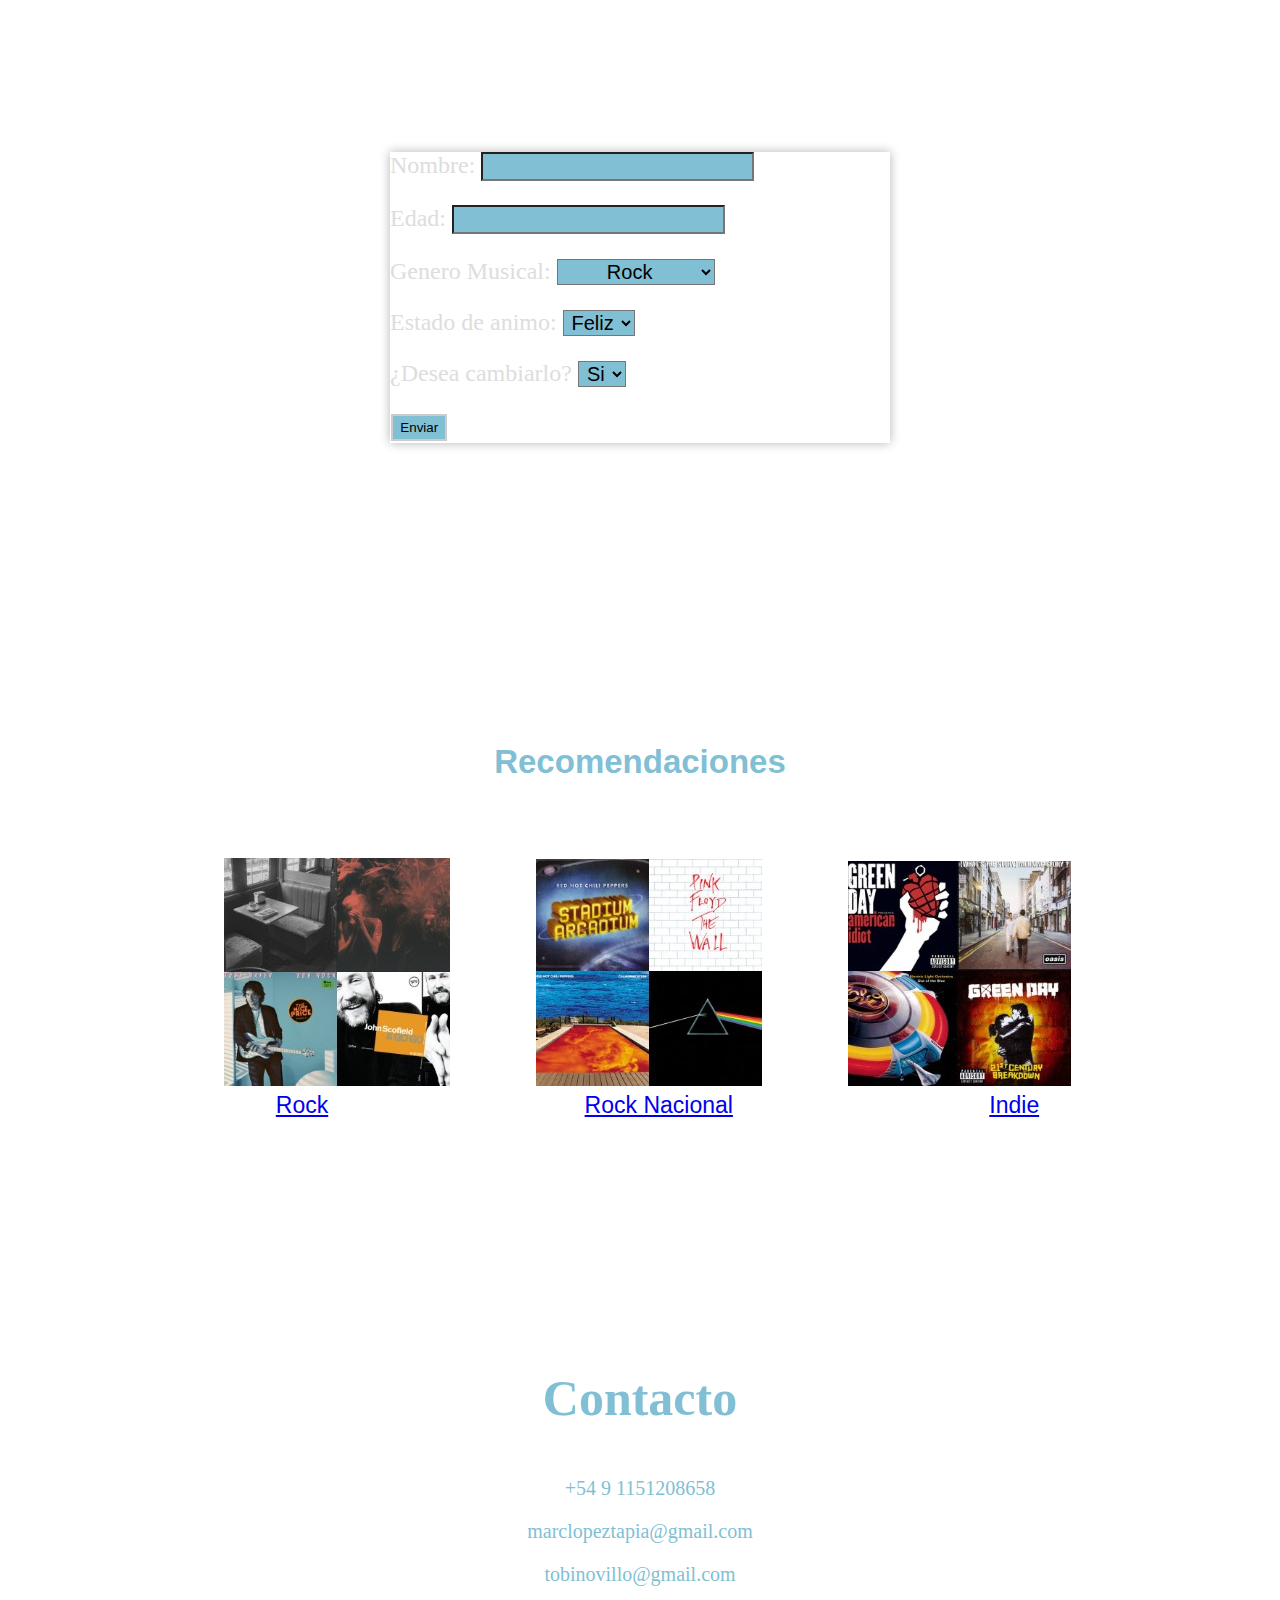
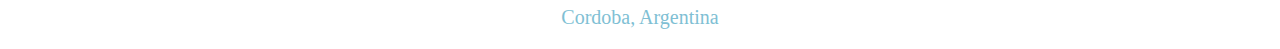
==== commit 6243f1f0: "actualizacion index.html" ====
--- a/index.html
+++ b/index.html
@@ -98,9 +98,7 @@
               <option id="si">Si</option>
               <option id="no">No</option>
             </select>
-            <canvas id="anim" class="move" width="2000px" height="500px">
-              Tu navegador no soporta el tag de HTML5 canvas 
-            </canvas>
+            
           </p>
 
           <p>
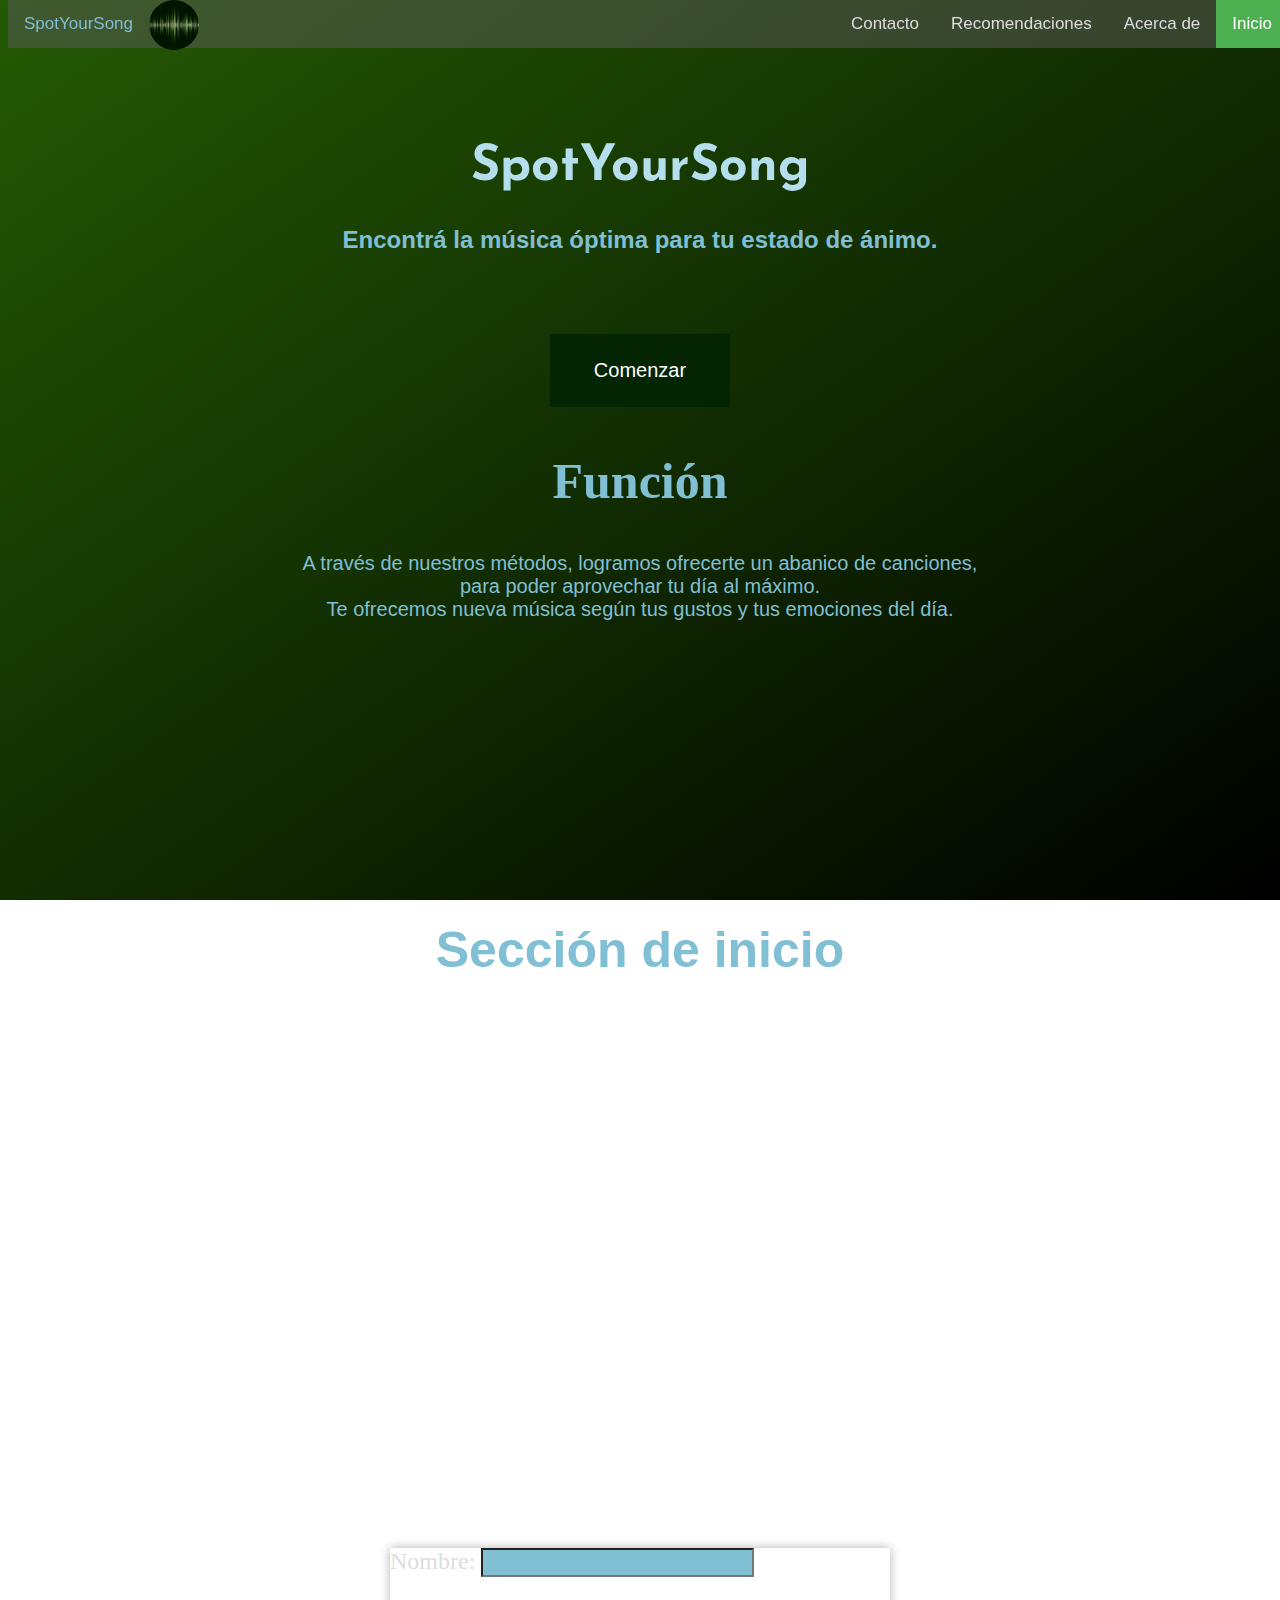
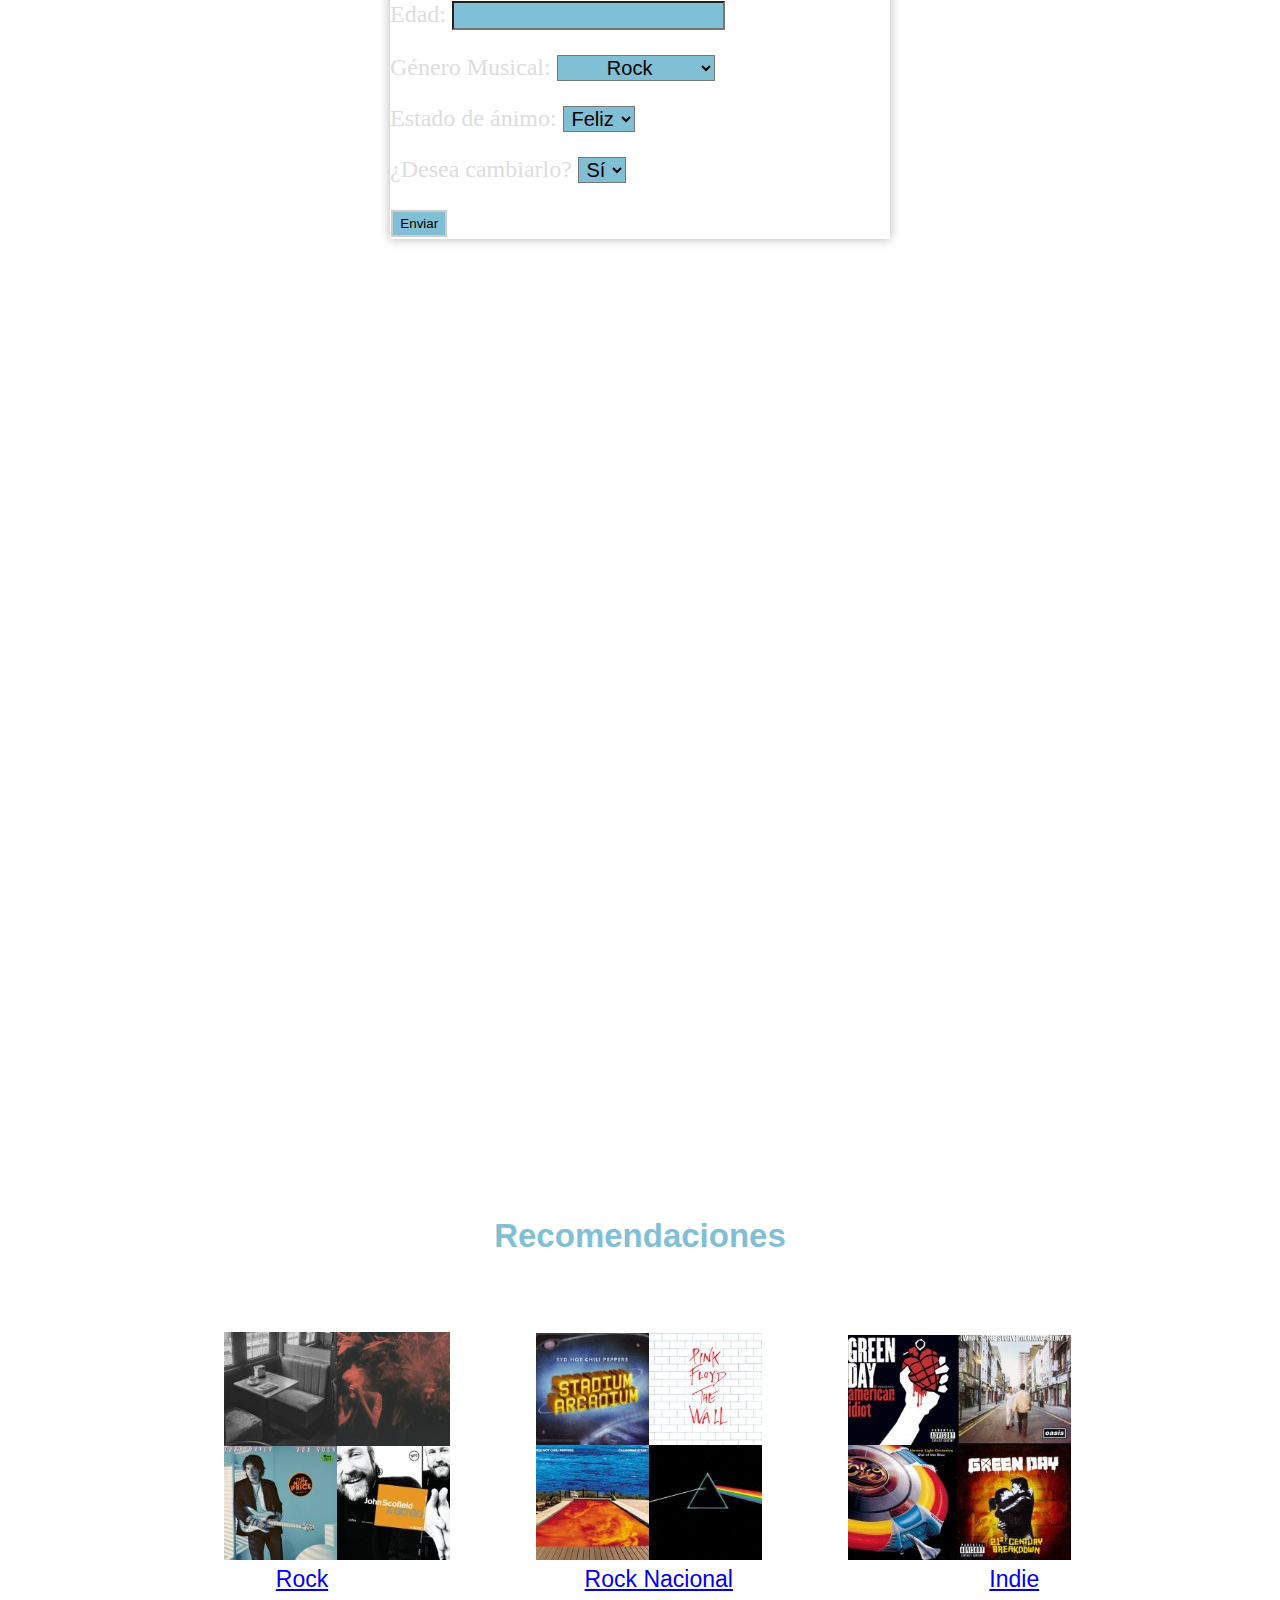
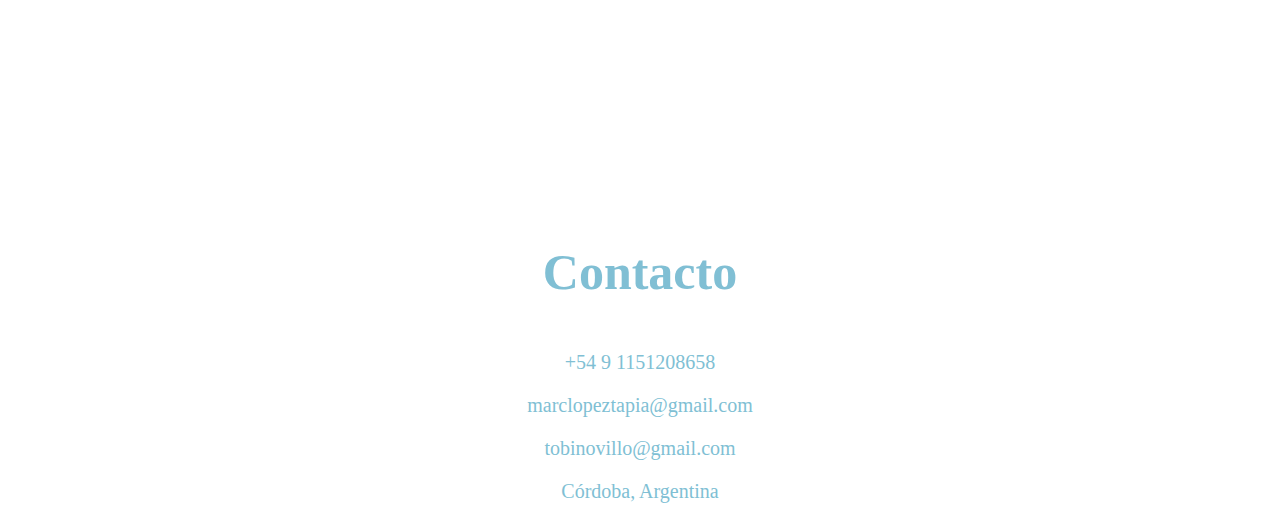
==== commit 33b8db6c: "se agrego animacion e issues" ====
--- a/index.html
+++ b/index.html
@@ -14,7 +14,7 @@
   <script type="text/javascript" src="funciones.js"></script>
 </head>
 
-<body onload="setInterval(cargarWeb, 10)" >
+<body>
   <header>
     <div class="navbar">
       <a href="#" class="tit">SpotYourSong</a>
@@ -28,31 +28,27 @@
     <section class="textos-header">
       <h1 id="tituloPrincipal">SpotYourSong</h1>
       <h2 id="slogan"> 
-        Encontra la musica optima para tu estado de animo.
+        Encontrá la música óptima para tu estado de ánimo.
       </h2>
     </section>
   </header>
-  <canvas id="loadCanvas" width="2000" height="200">
-    Tu navegador no soporta el tag de HTML5 canvas
-  </canvas>
 
   <main>
       <div id="contenedor">
         <button id="boton" type="button" onclick="setInterval(animacion,30)"><a href=#inicio>Comenzar</a></button>
       </div>
-    </section>
   </main>
-  <h2 id="funcion">Funcion</h2>
+  <h2 id="funcion">Función</h2>
   <section id="funcionalidad">
     <p>
-      A traves de nuestros metodos, logramos ofrecerte un abanico de canciones,<br>
-       para poder aprovechar tu dia al maximo.<br>
-      Te ofrecemos nueva musica segun tus gustos y tus emociones del dia.
+      A través de nuestros métodos, logramos ofrecerte un abanico de canciones,<br>
+       para poder aprovechar tu día al máximo.<br>
+      Te ofrecemos nueva música según tus gustos y tus emociones del día.
     </p>
     
   </section>
   
-    <h2 id="inicio">Seccion de inicio</h2>
+    <h2 id="inicio">Sección de inicio</h2>
     <canvas id="miCanvas" class="move" width="2000px" height="500px">
       Tu navegador no soporta el tag de HTML5 canvas 
     </canvas>
@@ -72,22 +68,22 @@
           </p>
         
           <p>
-            Genero Musical:
+            Género Musical:
             <label for="genero"></label>
             <select id="genero">
               <option id= "rock" value="rock">Rock</option>
               <option id= "trap"value="trap">Trap</option>
               <option id ="rockn"value="rockn">Rock Nacional</option>
-              <option id ="tecno"value="tecno">Tecno generico</option>
+              <option id ="tecno"value="tecno">Tecno genérico</option>
             </select>
           </p>
       
           <p>
-            Estado de animo:
+            Estado de ánimo:
             <label for="estado"></label>
             <select id="estado">
-              <option id="feliz" value="Feliz">Feliz</option>
-              <option id="triste" value="Triste">Triste</option>
+              <option id="feliz" value="Feliz" >Feliz</option>
+              <option id="triste" value="Triste" >Triste</option>
             </select>
           </p>
 
@@ -95,22 +91,30 @@
             ¿Desea cambiarlo?
             <label for="cambio"></label>
             <select id="cambio">
-              <option id="si">Si</option>
+              <option id="si">Sí</option>
               <option id="no">No</option>
             </select>
             
           </p>
 
           <p>
-            <button class= "enviar" type="button" onclick="validacion();canciones()">Enviar</button>
+            <button class= "enviar" type="button" onclick="validacion(); canciones(); startAnimacion()">Enviar</button>
           </p>
         </form>
       </div>
   </section>
 
+  <div class="imagen-contenedor">
+    <img id="img" src="" alt="imagen del album">
+  </div>
+
+  <section>
+    <canvas id="canvas"></canvas>
+  </section>
+
   <h2 id="Rec">Recomendaciones</h2>
   <section id="recom">
-    <p>Te recomendamos algunos mix de canciones en spotify que probablemente no conocias: </p>
+    <p>Te recomendamos algunos mix de canciones en spotify que probablemente no conocías: </p>
 
     <div id="cuadro">
       <img id="album" src="Fotos/album.jpg" alt="album1">
@@ -131,7 +135,7 @@
     <p>+54 9 1151208658 </p>
     <p>marclopeztapia@gmail.com</p>
     <p>tobinovillo@gmail.com</p>
-    <p>Cordoba, Argentina</p>
+    <p>Córdoba, Argentina</p>
   </section>
   
 
--- a/estilos.css
+++ b/estilos.css
@@ -306,5 +306,19 @@
 }
 
 #canvas {
-  border: 1px solid black;
+  width:1300px;
+
+}
+
+.imagen-contenedor{
+  width: 300px;
+  height: 300px;
+  overflow: hidden;
+  display: none;
+}
+
+#img{
+  width: 100%;
+  height: 100%;
+  transition: transform 1s ease;
 }